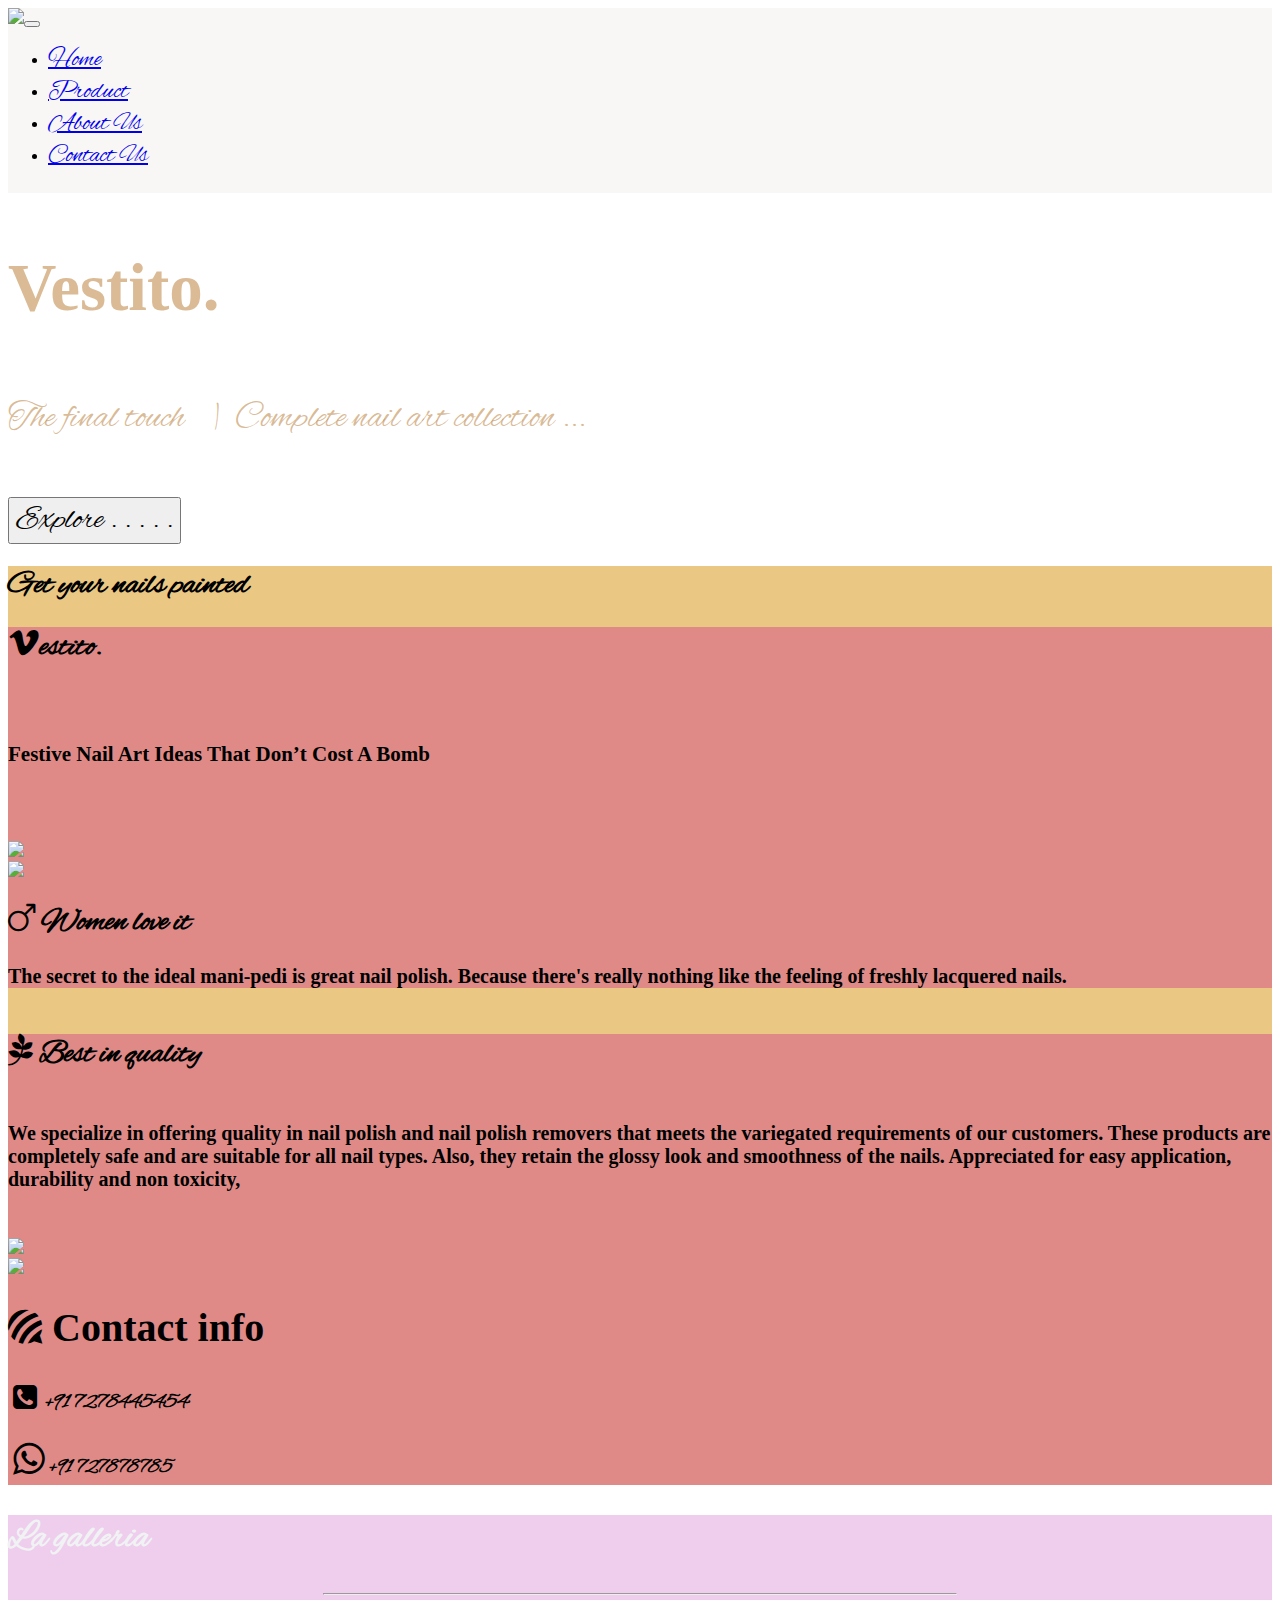
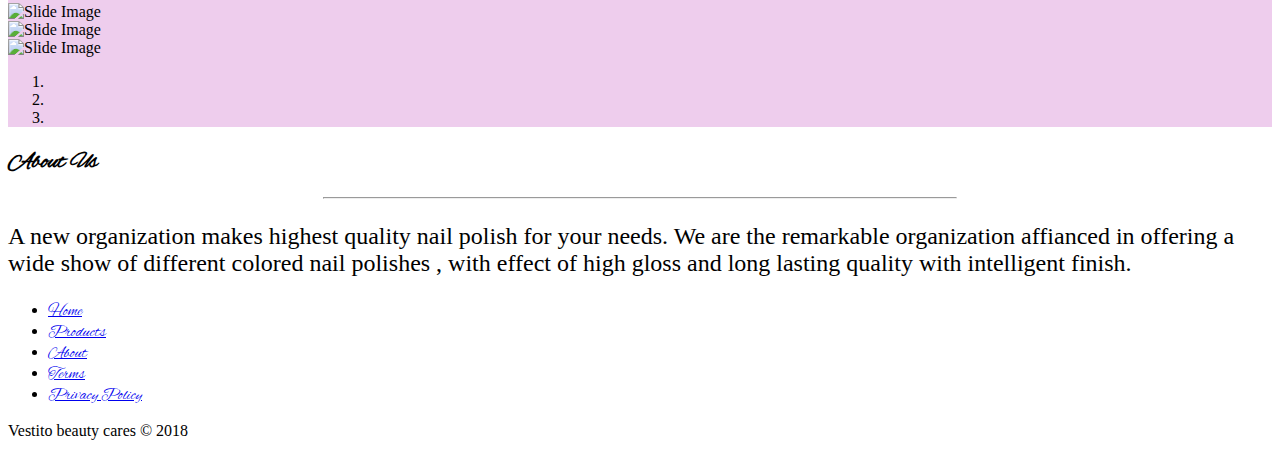
==== index.html @ 4d66f1bd "version 1" ====
<!DOCTYPE html>
<html>

<head>
    <meta charset="utf-8">
    <meta name="viewport" content="width=device-width, initial-scale=1.0, shrink-to-fit=no">
    <title>Home - Vestito</title>
    <meta name="description" content="Vestito beauty cares">
    <link rel="stylesheet" href="/assets/bootstrap/css/bootstrap.min.css?h=9e3b312dc53be0d38962d85467961e92">
    <link rel="stylesheet" href="https://fonts.googleapis.com/css?family=Montserrat:400,400i,700,700i,600,600i">
    <link rel="stylesheet" href="https://cdnjs.cloudflare.com/ajax/libs/font-awesome/4.7.0/css/font-awesome.min.css">
    <link rel="stylesheet" href="https://cdnjs.cloudflare.com/ajax/libs/ionicons/2.0.1/css/ionicons.min.css">
    <link rel="stylesheet" href="https://cdnjs.cloudflare.com/ajax/libs/simple-line-icons/2.4.1/css/simple-line-icons.min.css">
    <link rel="stylesheet" href="https://fonts.googleapis.com/css?family=Alex+Brush">
    <link rel="stylesheet" href="https://fonts.googleapis.com/css?family=Calligraffitti">
    <link rel="stylesheet" href="https://fonts.googleapis.com/css?family=Fugaz+One">
    <link rel="stylesheet" href="https://cdnjs.cloudflare.com/ajax/libs/baguettebox.js/1.10.0/baguetteBox.min.css">
    <link rel="stylesheet" href="/assets/css/styles.min.css?h=b99b78d19ba78ec5c0c0c42494f1ef41">
</head>

<body>
    <nav class="navbar navbar-light navbar-expand-lg clean-navbar" style="background-color: rgba(244,238,238,0.52);padding: 0px;padding-top: 0px;padding-bottom: 5px;margin: 0px;margin-top: 0px;margin-right: 0px;margin-bottom: 0px;margin-left: 0px;">
        <div class="container"><a class="navbar-brand logo" href="#"><img src="/assets/img/vestitoLogo.png?h=473e6597f6976c948964c4b9970c1132" width="200"></a><button class="navbar-toggler" data-toggle="collapse" data-target="#navcol-1"><span class="sr-only">Toggle navigation</span><span class="navbar-toggler-icon"></span></button>
            <div
                class="collapse navbar-collapse" id="navcol-1">
                <ul class="nav navbar-nav ml-auto">
                    <li class="nav-item" role="presentation"><a class="nav-link text-lowercase active" href="/index.html" style="font-size: 25px;font-family: 'Alex Brush', cursive;">Home</a></li>
                    <li class="nav-item" role="presentation"><a class="nav-link text-lowercase" href="/catalog-page.html" style="font-family: 'Alex Brush', cursive;font-size: 25px;">Product</a></li>
                    <li class="nav-item" role="presentation"><a class="nav-link text-lowercase" href="/about-us.html" style="font-family: 'Alex Brush', cursive;font-size: 25px;">About Us</a></li>
                    <li class="nav-item" role="presentation"><a class="nav-link text-lowercase" href="/contact-us.html" style="font-family: 'Alex Brush', cursive;font-size: 25px;">Contact Us</a></li>
                </ul>
        </div>
        </div>
    </nav>
    <main class="page landing-page" style="padding-top: 0px;">
        <section class="clean-block clean-hero" style="background-image: url(&quot;/assets/img/beauty-conceptual-nail-polish-1029894.jpg?h=35958dd44fecff020d7bcbd0ad36945d&quot;);color: rgba(176,110,32,0.47);margin: 0px;">
            <div class="text">
                <h2 style="font-size: 67px;font-family: Calligraffitti, cursive;height: 92px;">Vestito.</h2>
                <p class="clean-p" style="font-family: 'Alex Brush', cursive;font-size: 36px;">The final touch &nbsp; &nbsp;| &nbsp;Complete nail art collection ... &nbsp;</p><button class="btn btn-outline-light btn-lg" type="button" style="font-family: 'Alex Brush', cursive;font-size: 33px;margin-top: 20px;" onclick="smoothScroll(document.getElementById('franja1'))">Explore . . . . .</button></div>
        </section>
        <div id="divConocerlo" style="background-position: center;background-size: cover;background-repeat: no-repeat;background-color: rgba(220,163,53,0.61);">
            <h1 class="text-lowercase text-center bg-light p-0 m-0 pt-5 pb-5 display-4 font-weight-bold" style="font-family: 'Alex Brush', cursive;"><strong>Get your nails painted</strong></h1>
            <div class="container" id="contentOm">
                <div class="row p-0 m-0" id="franja1" style="background-color: rgba(204,30,145,0.36);">
                    <div class="col align-self-center p-4 m-4 text-white">
                        <h1 class="display-5" style="font-family: 'Alex Brush', cursive;"><i class="fa fa-vimeo"></i>estito.</h1>
                        <h6 class="mt-3" style="font-family: Calligraffitti, cursive;font-size: 21px;"><br>Festive Nail Art Ideas That Don’t Cost A Bomb<br><br></h6>
                    </div>
                    <div class="col-12 col-md-6 p-0 m-0"><img class="img-fluid" src="/assets/img/violet1.jpg?h=2b68a1d22e222fb69ac57407d4b38616"></div>
                </div>
                <div class="row p-0 m-0" id="franja2" style="background-color: rgba(204,30,145,0.36);">
                    <div class="col-12 col-md-6 p-0 m-0 order-1"><img class="img-fluid" src="/assets/img/makeupcompostgraphicshero04essieBTS21618.jpg?h=8c5e8437827fd865c920470a282a8a5a"></div>
                    <div class="col align-self-center p-4 m-4 text-white order-md-1">
                        <h1 class="display-5" style="font-family: 'Alex Brush', cursive;"><i class="fa fa-mars"></i>&nbsp;Women love it</h1>
                        <h6 class="mt-3" style="font-family: Calligraffitti, cursive;font-size: 20px;margin-top: 16px;">The secret to the ideal mani-pedi is great nail polish. Because there's really nothing like the feeling of freshly lacquered nails.<br></h6>
                    </div>
                </div>
                <div class="row p-0 m-0" id="franja3" style="background-color: rgba(204,30,145,0.36);">
                    <div class="col align-self-center p-4 m-4 text-white">
                        <h1 class="display-5" style="font-family: 'Alex Brush', cursive;"><i class="fa fa-pagelines"></i>&nbsp;Best in quality</h1>
                        <h6 class="mt-3" style="font-family: Calligraffitti, cursive;font-size: 20px;">We specialize in offering quality in nail polish and nail polish removers that meets the variegated requirements of our customers. These products are completely safe and are suitable for all nail types. Also, they retain the glossy
                            look and smoothness of the nails. Appreciated for easy application, durability and non toxicity,<br></h6>
                    </div>
                    <div class="col-12 col-md-6 p-0 m-0"><img class="img-fluid" src="/assets/img/beauty-conceptual-nail-polish-1029894.jpg?h=35958dd44fecff020d7bcbd0ad36945d"></div>
                </div>
                <div class="row p-0 m-0" id="franja4" style="background-color: rgba(204,30,145,0.36);">
                    <div class="col-12 col-md-6 p-0 m-0 order-1"><img class="img-fluid" src="/assets/img/pink1.jpg?h=82bd8fc70dc27a56e14fc5af8e8552f2"></div>
                    <div class="col align-self-center p-4 m-4 text-white order-md-1" style="font-size: 14px;">
                        <h1 class="display-5" style="font-family: Calligraffitti, cursive;font-size: 40px;"><i class="fa fa-forumbee"></i>&nbsp;Contact info</h1>
                        <div class="row">
                            <div class="col-12">
                                <h1 style="font-family: 'Alex Brush', cursive;font-size: 20px;padding: 5px;padding-right: 14px;"><i class="fa fa-phone-square" style="font-size: 28px;"></i>&nbsp; +91 7278445454</h1>
                            </div>
                            <div class="col-12">
                                <h1 style="font-family: 'Alex Brush', cursive;padding: 5px;font-size: 19px;"><i class="fa fa-whatsapp" style="font-size: 37px;"></i>&nbsp;+91 727878785</h1>
                            </div>
                        </div>
                    </div>
                </div>
            </div>
        </div>
        <section class="clean-block slider dark" style="background-color: rgb(238,205,237);">
            <div class="container">
                <div class="block-heading" style="color: rgb(241,242,244);">
                    <h2 class="text-info" style="font-family: 'Alex Brush', cursive;/*color: rgb(50,125,15);*/font-size: 37px;">La galleria<br></h2>
                    <hr class="type_4" align="center" width="50%">
                </div>
                <div class="carousel slide" data-ride="carousel" id="carousel-1">
                    <div class="carousel-inner" role="listbox">
                        <div class="carousel-item active"><img class="w-100 d-block" src="/assets/img/eyeglasses-eyewear-facial-expression-933456.jpg?h=01279a44c823e7c5cb36b92f8feff879" alt="Slide Image"></div>
                        <div class="carousel-item"><img class="w-100 d-block" src="/assets/img/caffeine-ceramic-close-up-851219.jpg?h=35ee10d3a194a93cbcc44b35fba740fb" alt="Slide Image"></div>
                        <div class="carousel-item"><img class="w-100 d-block" src="/assets/img/coffee-cold-color-1152085.jpg?h=70d0659fdcfeab24c4cdd0bf50081fb1" alt="Slide Image"></div>
                    </div>
                    <div><a class="carousel-control-prev" href="#carousel-1" role="button" data-slide="prev"><span class="carousel-control-prev-icon"></span><span class="sr-only">Previous</span></a><a class="carousel-control-next" href="#carousel-1" role="button"
                            data-slide="next"><span class="carousel-control-next-icon"></span><span class="sr-only">Next</span></a></div>
                    <ol class="carousel-indicators">
                        <li data-target="#carousel-1" data-slide-to="0" class="active"></li>
                        <li data-target="#carousel-1" data-slide-to="1"></li>
                        <li data-target="#carousel-1" data-slide-to="2"></li>
                    </ol>
                </div>
            </div>
        </section>
        <section id="aboutus" class="clean-block about-us">
            <div class="container">
                <div class="block-heading">
                    <h2 class="text-info" style="font-family: 'Alex Brush', cursive;">About Us</h2>
                    <hr class="type_4" align="center" width="50%">
                    <p style="font-family: Calligraffitti, cursive;font-size: 24px;">A new organization makes highest quality nail polish for your needs. We are the remarkable organization affianced in offering a wide show of different colored nail polishes , with effect of high gloss and long lasting quality with
                        intelligent finish.</p>
                </div>
            </div>
        </section>
    </main>
    <div class="footer-basic">
        <footer>
            <div class="social"><a href="#" style="color: rgb(221,77,16);"><i class="icon ion-social-instagram"></i></a><a href="#" style="color: rgb(230,195,15);"><i class="icon ion-social-snapchat"></i></a><a href="#" style="color: rgb(35,74,213);"><i class="icon ion-social-twitter"></i></a>
                <a
                    href="#" style="color: rgb(12,114,215);"><i class="icon ion-social-facebook"></i></a>
            </div>
            <ul class="list-inline">
                <li class="list-inline-item"><a href="#" style="font-family: 'Alex Brush', cursive;">Home</a></li>
                <li class="list-inline-item"><a href="#" style="font-family: 'Alex Brush', cursive;">Products</a></li>
                <li class="list-inline-item"><a href="#" style="font-family: 'Alex Brush', cursive;">About</a></li>
                <li class="list-inline-item"><a href="#" style="font-family: 'Alex Brush', cursive;">Terms</a></li>
                <li class="list-inline-item"><a href="#" style="font-family: 'Alex Brush', cursive;">Privacy Policy</a></li>
            </ul>
            <p class="copyright">Vestito beauty cares © 2018</p>
        </footer>
    </div>
    <script src="https://cdnjs.cloudflare.com/ajax/libs/jquery/3.3.1/jquery.min.js"></script>
    <script src="https://cdnjs.cloudflare.com/ajax/libs/twitter-bootstrap/4.1.3/js/bootstrap.bundle.min.js"></script>
    <script src="https://cdnjs.cloudflare.com/ajax/libs/baguettebox.js/1.10.0/baguetteBox.min.js"></script>
    <script src="/assets/js/script.min.js?h=6478edc9ad44201f383369cb723d696a"></script>
</body>

</html>
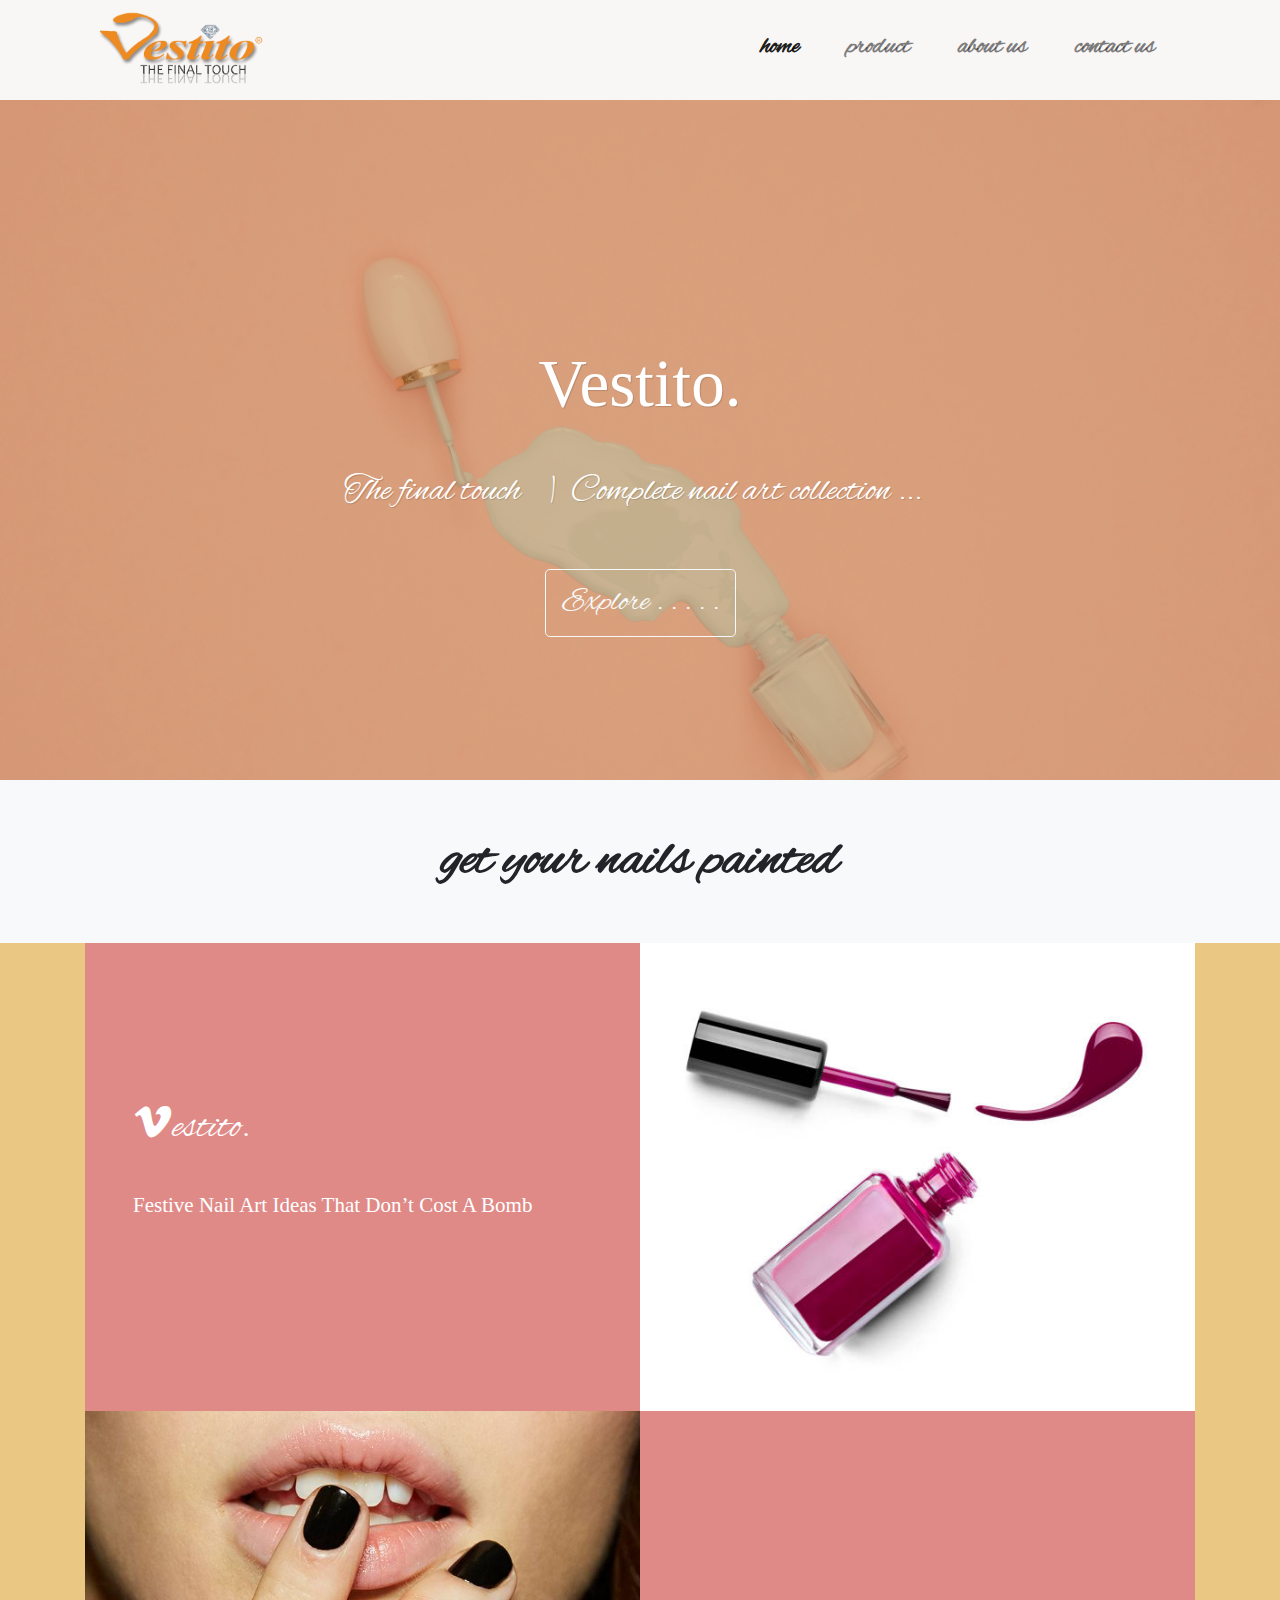
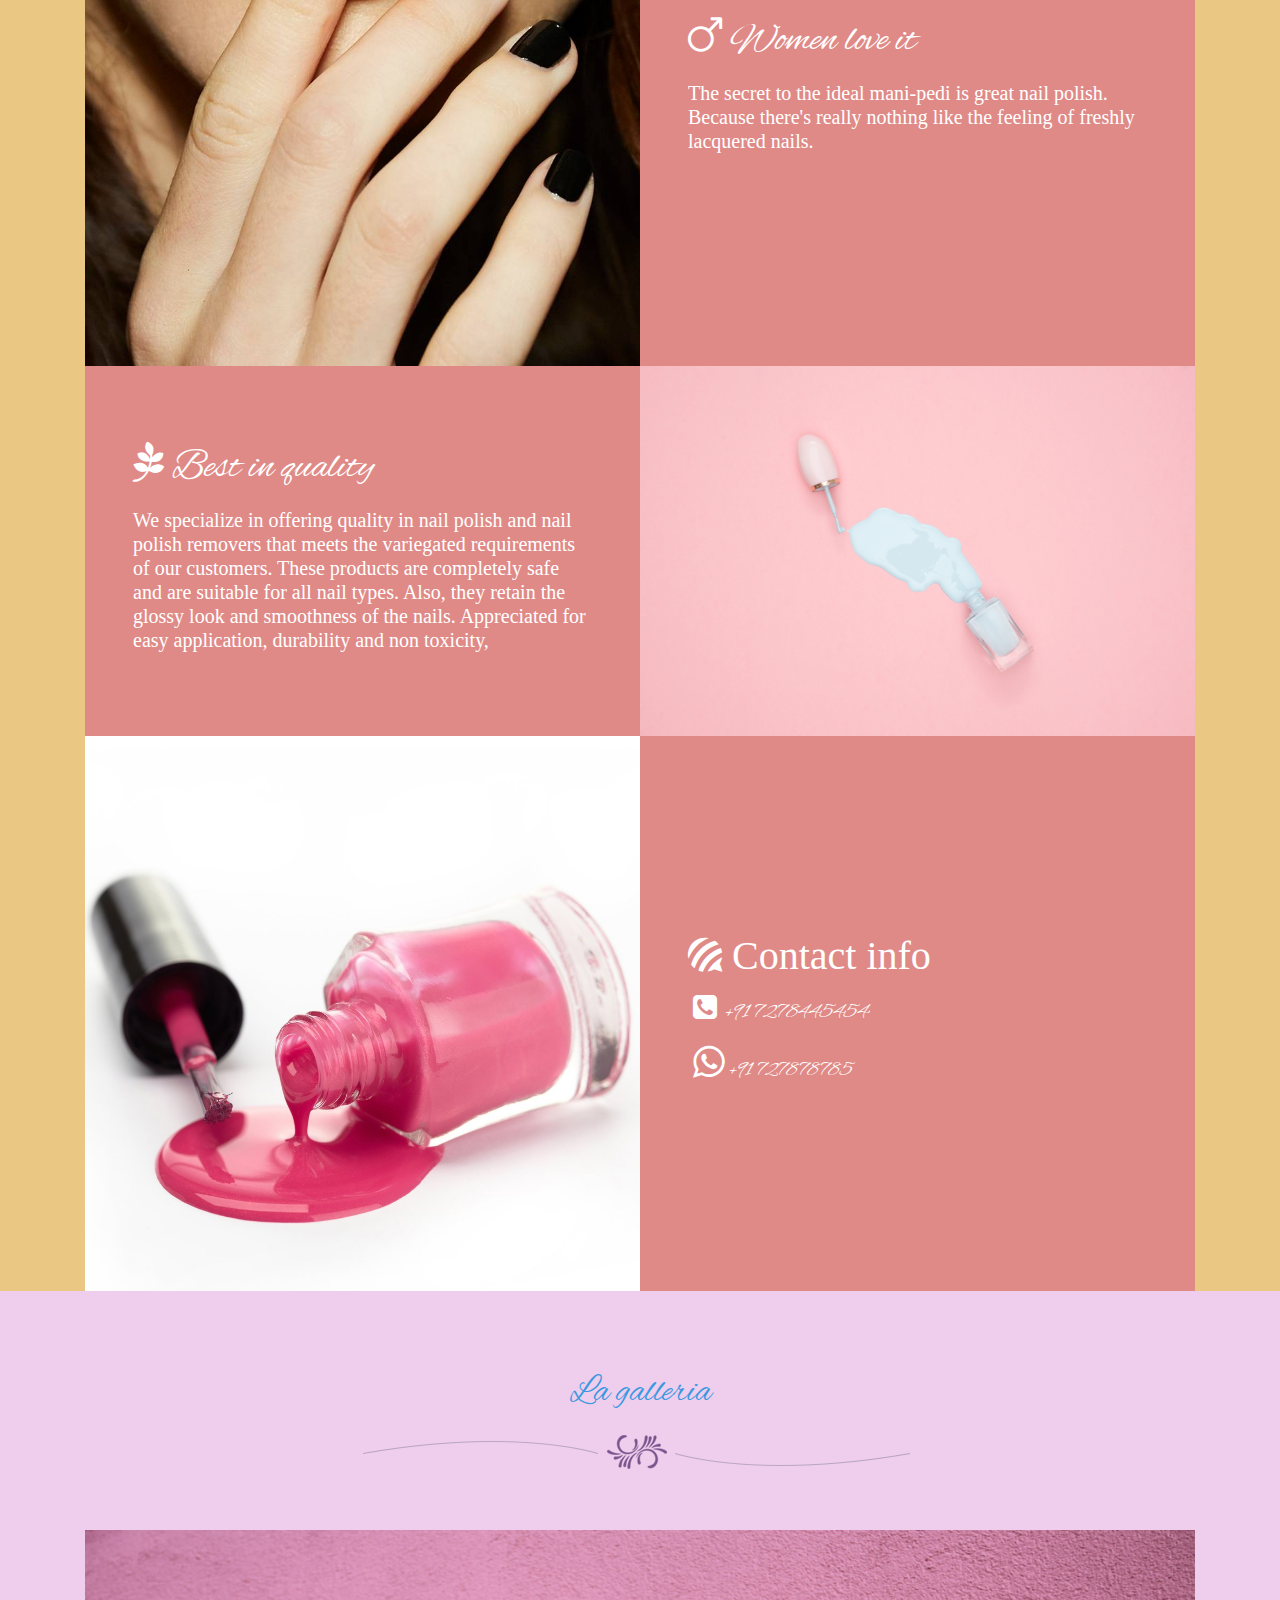
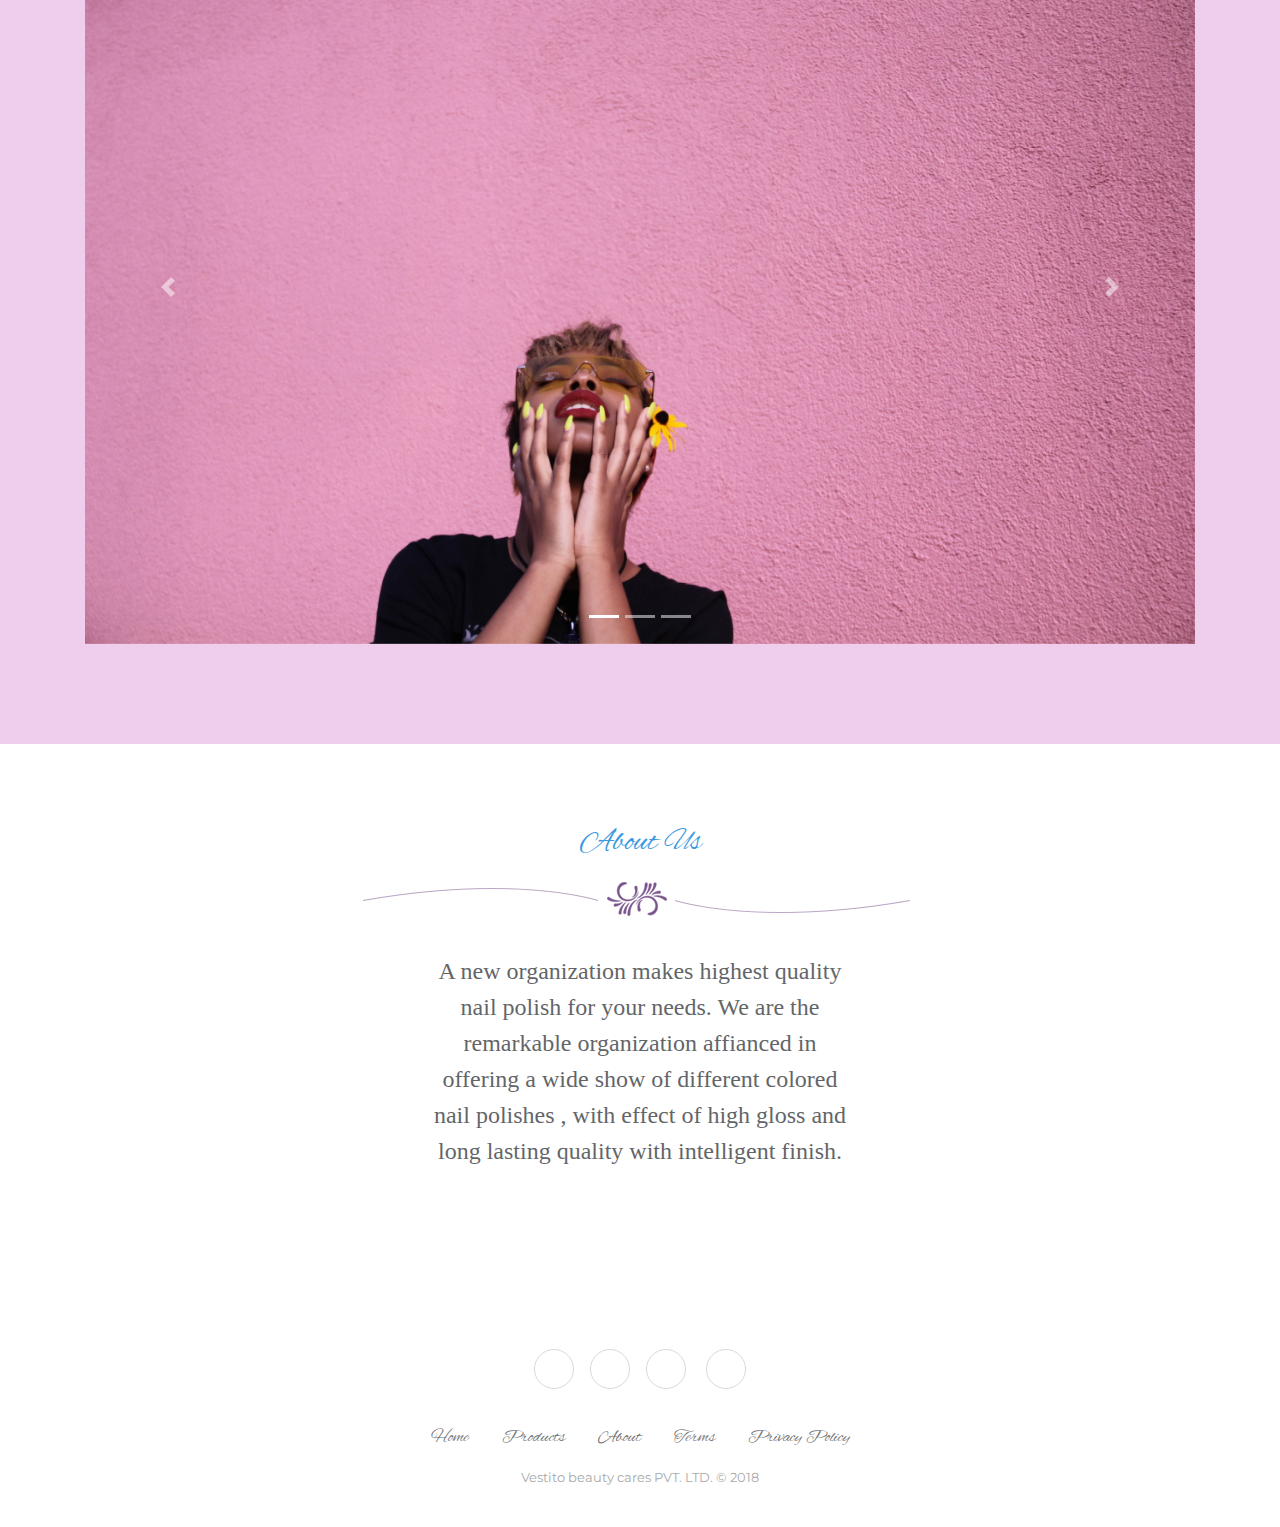
==== commit 5b67ba07: "PVT. LTD." ====
--- a/index.html
+++ b/index.html
@@ -5,8 +5,8 @@
     <meta charset="utf-8">
     <meta name="viewport" content="width=device-width, initial-scale=1.0, shrink-to-fit=no">
     <title>Home - Vestito</title>
-    <meta name="description" content="Vestito beauty cares">
-    <link rel="stylesheet" href="/assets/bootstrap/css/bootstrap.min.css?h=9e3b312dc53be0d38962d85467961e92">
+    <meta name="description" content="Vestito beauty cares PVT. LTD.">
+    <link rel="stylesheet" href="assets/bootstrap/css/bootstrap.min.css?h=9e3b312dc53be0d38962d85467961e92">
     <link rel="stylesheet" href="https://fonts.googleapis.com/css?family=Montserrat:400,400i,700,700i,600,600i">
     <link rel="stylesheet" href="https://cdnjs.cloudflare.com/ajax/libs/font-awesome/4.7.0/css/font-awesome.min.css">
     <link rel="stylesheet" href="https://cdnjs.cloudflare.com/ajax/libs/ionicons/2.0.1/css/ionicons.min.css">
@@ -15,25 +15,25 @@
     <link rel="stylesheet" href="https://fonts.googleapis.com/css?family=Calligraffitti">
     <link rel="stylesheet" href="https://fonts.googleapis.com/css?family=Fugaz+One">
     <link rel="stylesheet" href="https://cdnjs.cloudflare.com/ajax/libs/baguettebox.js/1.10.0/baguetteBox.min.css">
-    <link rel="stylesheet" href="/assets/css/styles.min.css?h=b99b78d19ba78ec5c0c0c42494f1ef41">
+    <link rel="stylesheet" href="assets/css/styles.min.css?h=cacfeec2c62ad348a5913de43a006739">
 </head>
 
 <body>
     <nav class="navbar navbar-light navbar-expand-lg clean-navbar" style="background-color: rgba(244,238,238,0.52);padding: 0px;padding-top: 0px;padding-bottom: 5px;margin: 0px;margin-top: 0px;margin-right: 0px;margin-bottom: 0px;margin-left: 0px;">
-        <div class="container"><a class="navbar-brand logo" href="#"><img src="/assets/img/vestitoLogo.png?h=473e6597f6976c948964c4b9970c1132" width="200"></a><button class="navbar-toggler" data-toggle="collapse" data-target="#navcol-1"><span class="sr-only">Toggle navigation</span><span class="navbar-toggler-icon"></span></button>
+        <div class="container"><a class="navbar-brand logo" href="#"><img src="assets/img/vestitoLogo.png?h=473e6597f6976c948964c4b9970c1132" width="200"></a><button class="navbar-toggler" data-toggle="collapse" data-target="#navcol-1"><span class="sr-only">Toggle navigation</span><span class="navbar-toggler-icon"></span></button>
             <div
                 class="collapse navbar-collapse" id="navcol-1">
                 <ul class="nav navbar-nav ml-auto">
-                    <li class="nav-item" role="presentation"><a class="nav-link text-lowercase active" href="/index.html" style="font-size: 25px;font-family: 'Alex Brush', cursive;">Home</a></li>
-                    <li class="nav-item" role="presentation"><a class="nav-link text-lowercase" href="/catalog-page.html" style="font-family: 'Alex Brush', cursive;font-size: 25px;">Product</a></li>
-                    <li class="nav-item" role="presentation"><a class="nav-link text-lowercase" href="/about-us.html" style="font-family: 'Alex Brush', cursive;font-size: 25px;">About Us</a></li>
-                    <li class="nav-item" role="presentation"><a class="nav-link text-lowercase" href="/contact-us.html" style="font-family: 'Alex Brush', cursive;font-size: 25px;">Contact Us</a></li>
+                    <li class="nav-item" role="presentation"><a class="nav-link text-lowercase active" href="index.html" style="font-size: 25px;font-family: 'Alex Brush', cursive;">Home</a></li>
+                    <li class="nav-item" role="presentation"><a class="nav-link text-lowercase" href="catalog-page.html" style="font-family: 'Alex Brush', cursive;font-size: 25px;">Product</a></li>
+                    <li class="nav-item" role="presentation"><a class="nav-link text-lowercase" href="about-us.html" style="font-family: 'Alex Brush', cursive;font-size: 25px;">About Us</a></li>
+                    <li class="nav-item" role="presentation"><a class="nav-link text-lowercase" href="contact-us.html" style="font-family: 'Alex Brush', cursive;font-size: 25px;">Contact Us</a></li>
                 </ul>
         </div>
         </div>
     </nav>
     <main class="page landing-page" style="padding-top: 0px;">
-        <section class="clean-block clean-hero" style="background-image: url(&quot;/assets/img/beauty-conceptual-nail-polish-1029894.jpg?h=35958dd44fecff020d7bcbd0ad36945d&quot;);color: rgba(176,110,32,0.47);margin: 0px;">
+        <section class="clean-block clean-hero" style="background-image: url(&quot;assets/img/beauty-conceptual-nail-polish-1029894.jpg?h=35958dd44fecff020d7bcbd0ad36945d&quot;);color: rgba(176,110,32,0.47);margin: 0px;">
             <div class="text">
                 <h2 style="font-size: 67px;font-family: Calligraffitti, cursive;height: 92px;">Vestito.</h2>
                 <p class="clean-p" style="font-family: 'Alex Brush', cursive;font-size: 36px;">The final touch &nbsp; &nbsp;| &nbsp;Complete nail art collection ... &nbsp;</p><button class="btn btn-outline-light btn-lg" type="button" style="font-family: 'Alex Brush', cursive;font-size: 33px;margin-top: 20px;" onclick="smoothScroll(document.getElementById('franja1'))">Explore . . . . .</button></div>
@@ -46,10 +46,10 @@
                         <h1 class="display-5" style="font-family: 'Alex Brush', cursive;"><i class="fa fa-vimeo"></i>estito.</h1>
                         <h6 class="mt-3" style="font-family: Calligraffitti, cursive;font-size: 21px;"><br>Festive Nail Art Ideas That Don’t Cost A Bomb<br><br></h6>
                     </div>
-                    <div class="col-12 col-md-6 p-0 m-0"><img class="img-fluid" src="/assets/img/violet1.jpg?h=2b68a1d22e222fb69ac57407d4b38616"></div>
+                    <div class="col-12 col-md-6 p-0 m-0"><img class="img-fluid" src="assets/img/violet1.jpg?h=2b68a1d22e222fb69ac57407d4b38616"></div>
                 </div>
                 <div class="row p-0 m-0" id="franja2" style="background-color: rgba(204,30,145,0.36);">
-                    <div class="col-12 col-md-6 p-0 m-0 order-1"><img class="img-fluid" src="/assets/img/makeupcompostgraphicshero04essieBTS21618.jpg?h=8c5e8437827fd865c920470a282a8a5a"></div>
+                    <div class="col-12 col-md-6 p-0 m-0 order-1"><img class="img-fluid" src="assets/img/makeupcompostgraphicshero04essieBTS21618.jpg?h=8c5e8437827fd865c920470a282a8a5a"></div>
                     <div class="col align-self-center p-4 m-4 text-white order-md-1">
                         <h1 class="display-5" style="font-family: 'Alex Brush', cursive;"><i class="fa fa-mars"></i>&nbsp;Women love it</h1>
                         <h6 class="mt-3" style="font-family: Calligraffitti, cursive;font-size: 20px;margin-top: 16px;">The secret to the ideal mani-pedi is great nail polish. Because there's really nothing like the feeling of freshly lacquered nails.<br></h6>
@@ -61,10 +61,10 @@
                         <h6 class="mt-3" style="font-family: Calligraffitti, cursive;font-size: 20px;">We specialize in offering quality in nail polish and nail polish removers that meets the variegated requirements of our customers. These products are completely safe and are suitable for all nail types. Also, they retain the glossy
                             look and smoothness of the nails. Appreciated for easy application, durability and non toxicity,<br></h6>
                     </div>
-                    <div class="col-12 col-md-6 p-0 m-0"><img class="img-fluid" src="/assets/img/beauty-conceptual-nail-polish-1029894.jpg?h=35958dd44fecff020d7bcbd0ad36945d"></div>
+                    <div class="col-12 col-md-6 p-0 m-0"><img class="img-fluid" src="assets/img/beauty-conceptual-nail-polish-1029894.jpg?h=35958dd44fecff020d7bcbd0ad36945d"></div>
                 </div>
                 <div class="row p-0 m-0" id="franja4" style="background-color: rgba(204,30,145,0.36);">
-                    <div class="col-12 col-md-6 p-0 m-0 order-1"><img class="img-fluid" src="/assets/img/pink1.jpg?h=82bd8fc70dc27a56e14fc5af8e8552f2"></div>
+                    <div class="col-12 col-md-6 p-0 m-0 order-1"><img class="img-fluid" src="assets/img/pink1.jpg?h=82bd8fc70dc27a56e14fc5af8e8552f2"></div>
                     <div class="col align-self-center p-4 m-4 text-white order-md-1" style="font-size: 14px;">
                         <h1 class="display-5" style="font-family: Calligraffitti, cursive;font-size: 40px;"><i class="fa fa-forumbee"></i>&nbsp;Contact info</h1>
                         <div class="row">
@@ -87,9 +87,9 @@
                 </div>
                 <div class="carousel slide" data-ride="carousel" id="carousel-1">
                     <div class="carousel-inner" role="listbox">
-                        <div class="carousel-item active"><img class="w-100 d-block" src="/assets/img/eyeglasses-eyewear-facial-expression-933456.jpg?h=01279a44c823e7c5cb36b92f8feff879" alt="Slide Image"></div>
-                        <div class="carousel-item"><img class="w-100 d-block" src="/assets/img/caffeine-ceramic-close-up-851219.jpg?h=35ee10d3a194a93cbcc44b35fba740fb" alt="Slide Image"></div>
-                        <div class="carousel-item"><img class="w-100 d-block" src="/assets/img/coffee-cold-color-1152085.jpg?h=70d0659fdcfeab24c4cdd0bf50081fb1" alt="Slide Image"></div>
+                        <div class="carousel-item active"><img class="w-100 d-block" src="assets/img/eyeglasses-eyewear-facial-expression-933456.jpg?h=01279a44c823e7c5cb36b92f8feff879" alt="Slide Image"></div>
+                        <div class="carousel-item"><img class="w-100 d-block" src="assets/img/caffeine-ceramic-close-up-851219.jpg?h=35ee10d3a194a93cbcc44b35fba740fb" alt="Slide Image"></div>
+                        <div class="carousel-item"><img class="w-100 d-block" src="assets/img/coffee-cold-color-1152085.jpg?h=70d0659fdcfeab24c4cdd0bf50081fb1" alt="Slide Image"></div>
                     </div>
                     <div><a class="carousel-control-prev" href="#carousel-1" role="button" data-slide="prev"><span class="carousel-control-prev-icon"></span><span class="sr-only">Previous</span></a><a class="carousel-control-next" href="#carousel-1" role="button"
                             data-slide="next"><span class="carousel-control-next-icon"></span><span class="sr-only">Next</span></a></div>
@@ -125,13 +125,13 @@
                 <li class="list-inline-item"><a href="#" style="font-family: 'Alex Brush', cursive;">Terms</a></li>
                 <li class="list-inline-item"><a href="#" style="font-family: 'Alex Brush', cursive;">Privacy Policy</a></li>
             </ul>
-            <p class="copyright">Vestito beauty cares © 2018</p>
+            <p class="copyright">Vestito beauty cares PVT. LTD. © 2018</p>
         </footer>
     </div>
     <script src="https://cdnjs.cloudflare.com/ajax/libs/jquery/3.3.1/jquery.min.js"></script>
     <script src="https://cdnjs.cloudflare.com/ajax/libs/twitter-bootstrap/4.1.3/js/bootstrap.bundle.min.js"></script>
     <script src="https://cdnjs.cloudflare.com/ajax/libs/baguettebox.js/1.10.0/baguetteBox.min.js"></script>
-    <script src="/assets/js/script.min.js?h=6478edc9ad44201f383369cb723d696a"></script>
+    <script src="assets/js/script.min.js?h=6478edc9ad44201f383369cb723d696a"></script>
 </body>
 
 </html>--- a/assets/css/styles.min.css
+++ b/assets/css/styles.min.css
@@ -0,0 +1 @@
+.footer-basic{padding:40px 0;background-color:#fff;color:#4b4c4d}.footer-basic ul{padding:0;list-style:none;text-align:center;font-size:18px;line-height:1.6;margin-bottom:0}.footer-basic li{padding:0 10px}.footer-basic ul a{color:inherit;text-decoration:none;opacity:.8}.footer-basic ul a:hover{opacity:1}.footer-basic .social{text-align:center;padding-bottom:25px}.footer-basic .social>a{font-size:24px;width:40px;height:40px;line-height:40px;display:inline-block;text-align:center;border-radius:50%;border:1px solid #ccc;margin:0 8px;color:inherit;opacity:.75}.footer-basic .social>a:hover{opacity:.9}.footer-basic .copyright{margin-top:15px;text-align:center;font-size:13px;color:#aaa;margin-bottom:0}body,html{height:100%;width:100%}.sp-loading{text-align:center;max-width:270px;padding:15px;border:5px solid #eee;border-radius:3px;font-size:12px;color:#888}.sp-wrap{display:none;line-height:0;font-size:0;background:#eee;border:5px solid #eee;border-radius:3px;position:relative;margin:0 25px 15px 0;float:left;max-width:300px}.sp-thumbs{text-align:left;display:inline-block}.sp-thumbs img{min-height:50px;min-width:50px;max-width:50px}.sp-thumbs a:link,.sp-thumbs a:visited{width:50px;height:50px;overflow:hidden;opacity:.3;display:inline-block;background-size:cover;background-position:center;-webkit-transition:all .2s ease-out;-moz-transition:all .2s ease-out;-ms-transition:all .2s ease-out;-o-transition:all .2s ease-out;transition:all .2s ease-out}.sp-thumbs a:hover{opacity:1}.sp-current,.sp-thumbs a:active{opacity:1!important;position:relative}.sp-large{position:relative;overflow:hidden;top:0;left:0}.sp-large a img{max-width:100%;height:auto}.sp-large a{display:block}.sp-zoom{position:absolute;left:-50%;top:-50%;cursor:-webkit-zoom-in;cursor:-moz-zoom-in;cursor:zoom-in;display:none}.sp-lightbox{position:fixed;top:0;left:0;height:100%;width:100%;background:#000;background:rgba(0,0,0,.9);z-index:1031;display:none;cursor:pointer}.sp-lightbox img{position:absolute;margin:auto;top:0;bottom:0;left:0;right:0;max-width:90%;max-height:90%;border:2px solid #fff}#sp-next,#sp-prev{position:absolute;top:50%;margin-top:-25px;z-index:501;color:#fff;padding:14px;text-decoration:none;background:#000;border-radius:25px;border:2px solid #fff;width:50px;height:50px;box-sizing:border-box;transition:.2s}#sp-next:before,#sp-prev:before{content:'';border:7px solid transparent;position:absolute;top:16px}#sp-prev{left:10px}#sp-prev:before{border-right:15px solid #fff;left:7px}#sp-next{right:10px}#sp-next:before{border-left:15px solid #fff;left:18px}#sp-next:hover,#sp-prev:hover{background:#444}@media screen and (max-width:400px){.sp-wrap{margin:0 0 15px}#sp-next,#sp-prev{top:auto;margin-top:0;bottom:25px}}@media (min-width:300px){.clean-block.clean-hero h2{margin-top:100px;margin-bottom:30px}}hr.type_4{border:0;height:55px;background-image:url(../../assets/img/type_4.png?h=dda579ae2de468191755ed1795950a5e);background-repeat:no-repeat}.text-info{color:#3b99e0!important}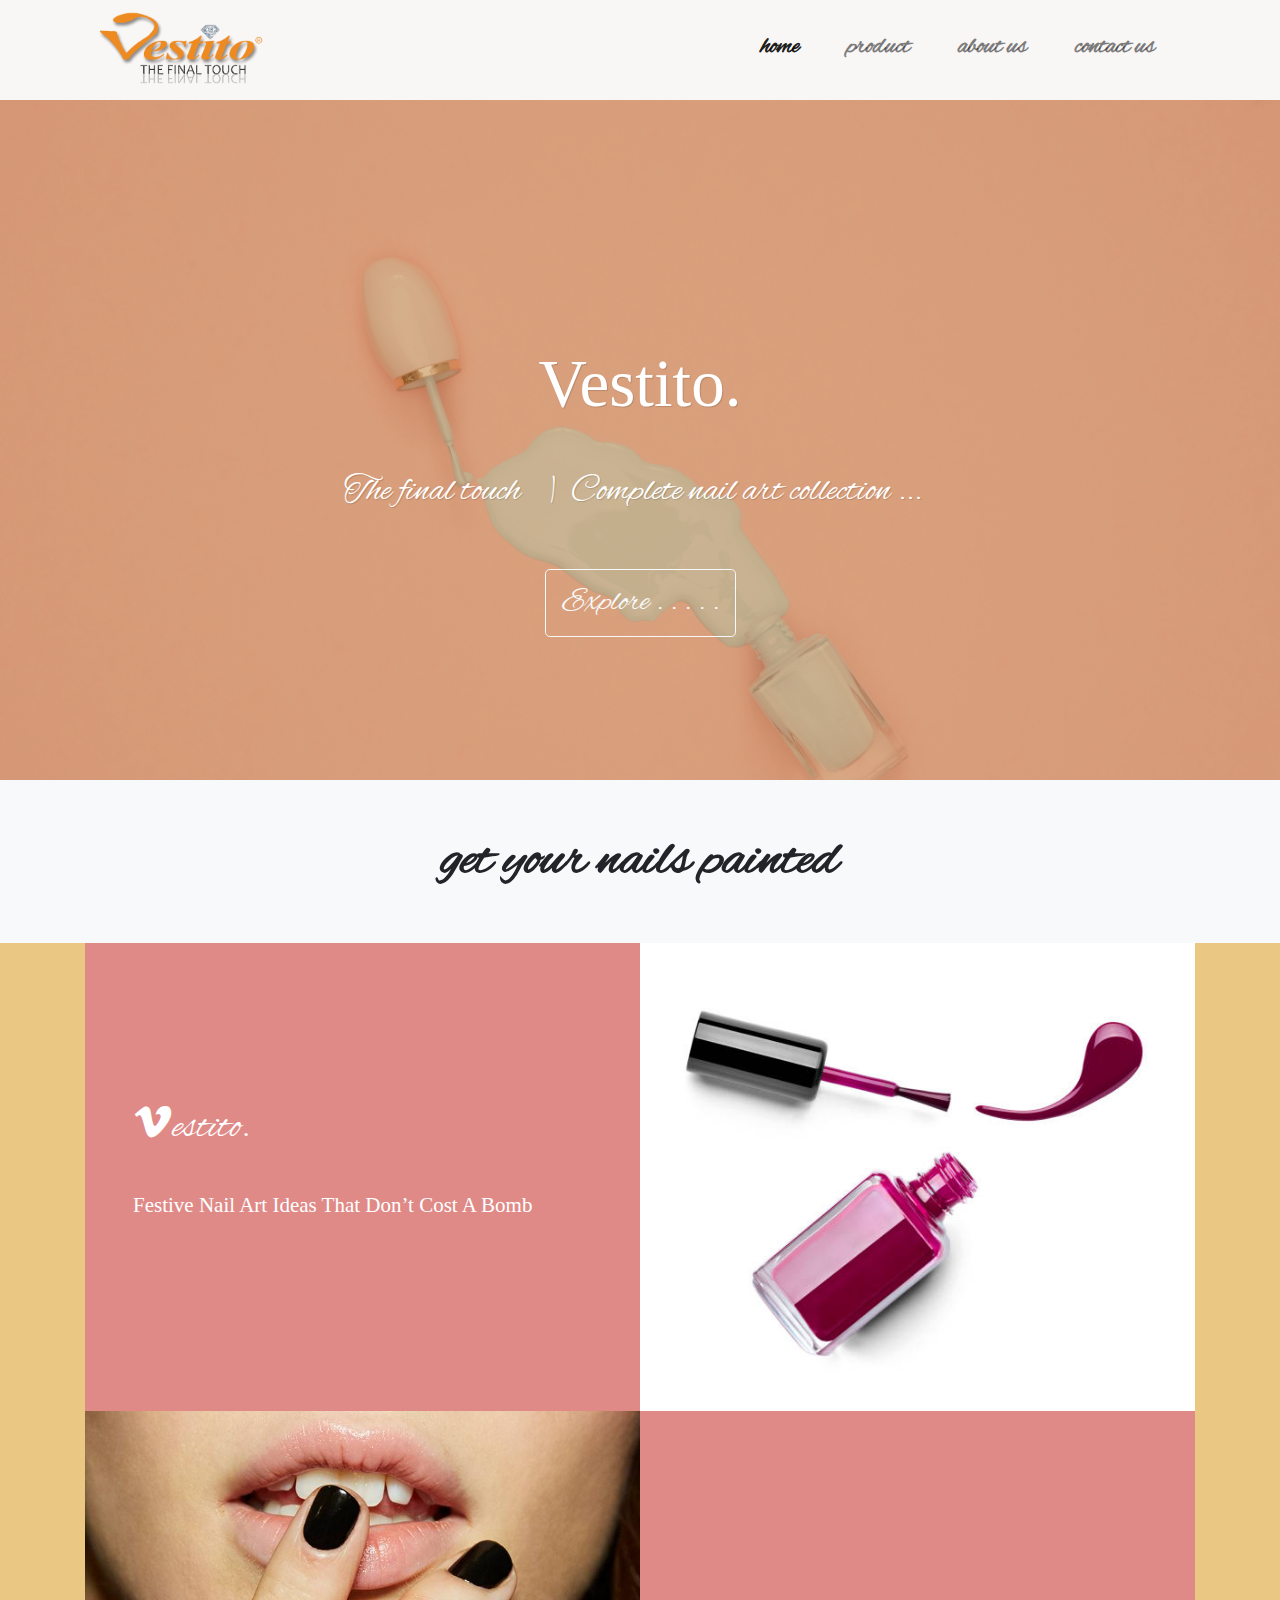
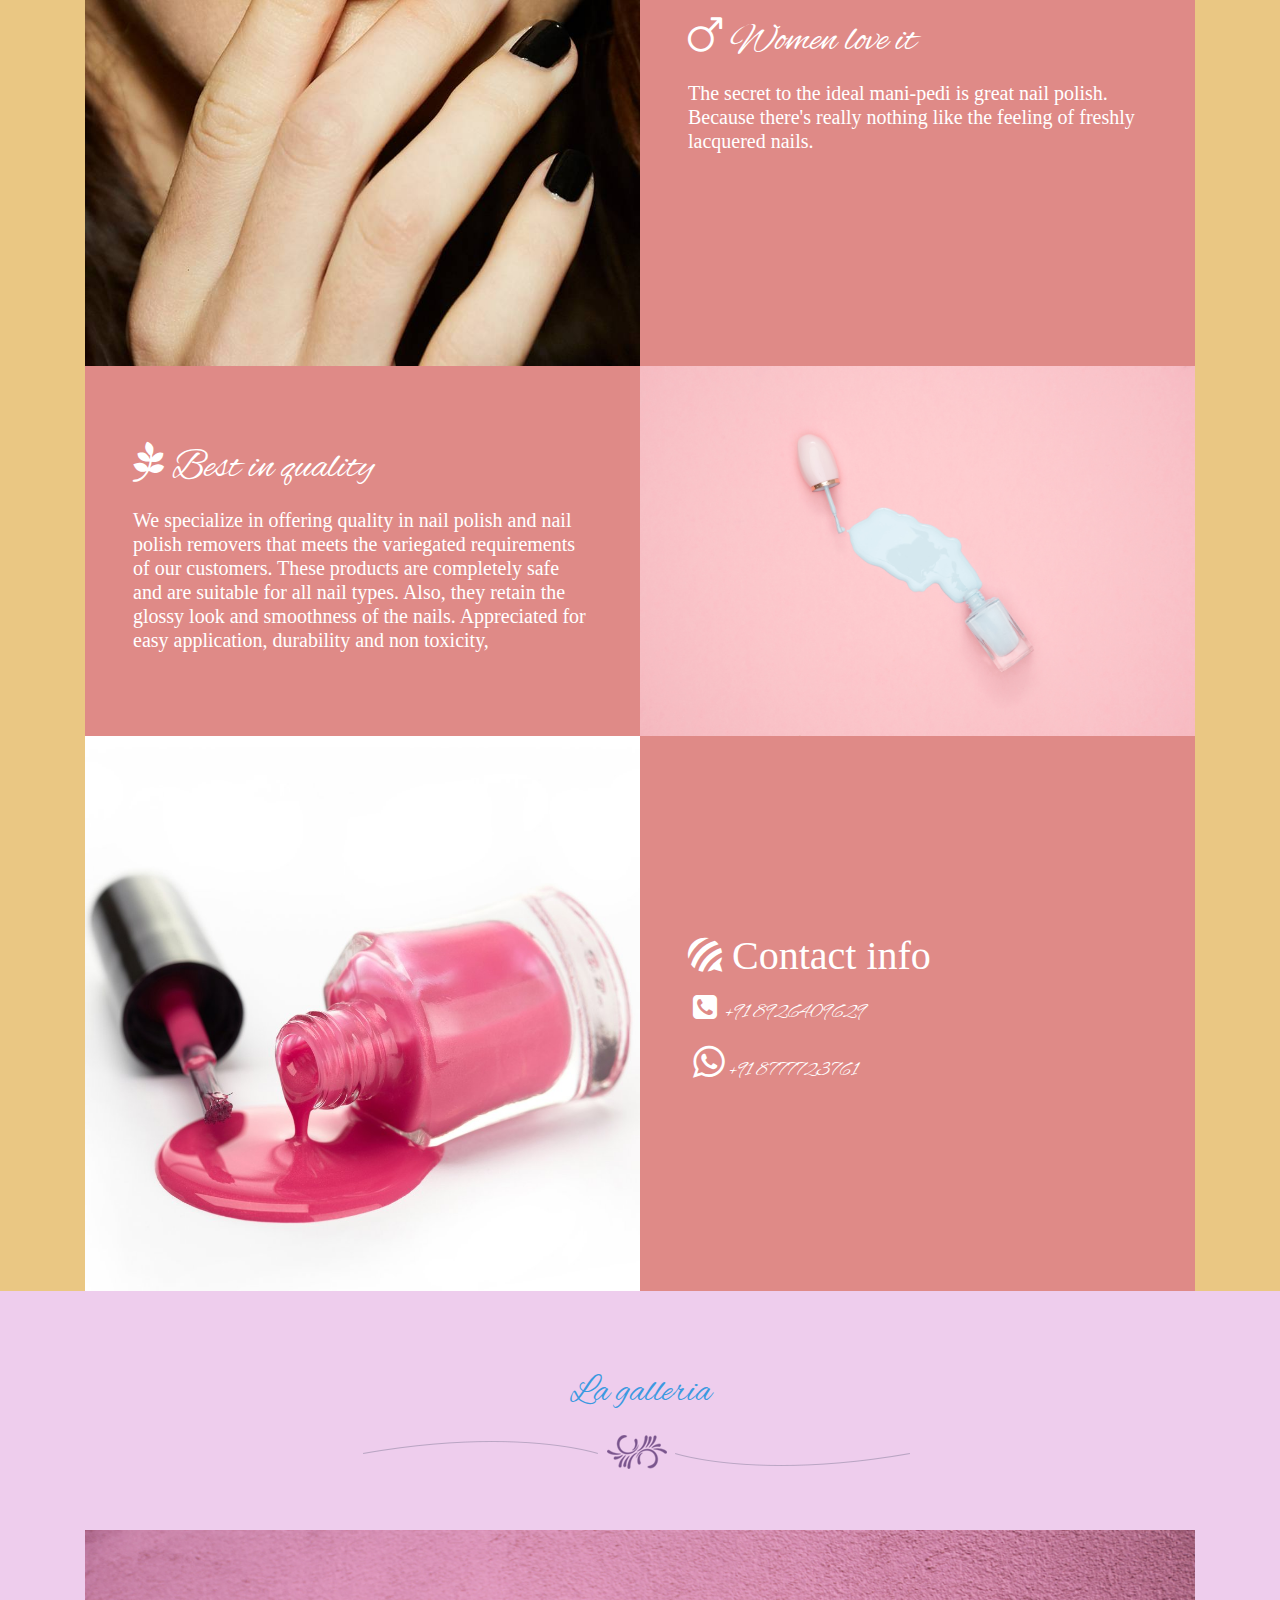
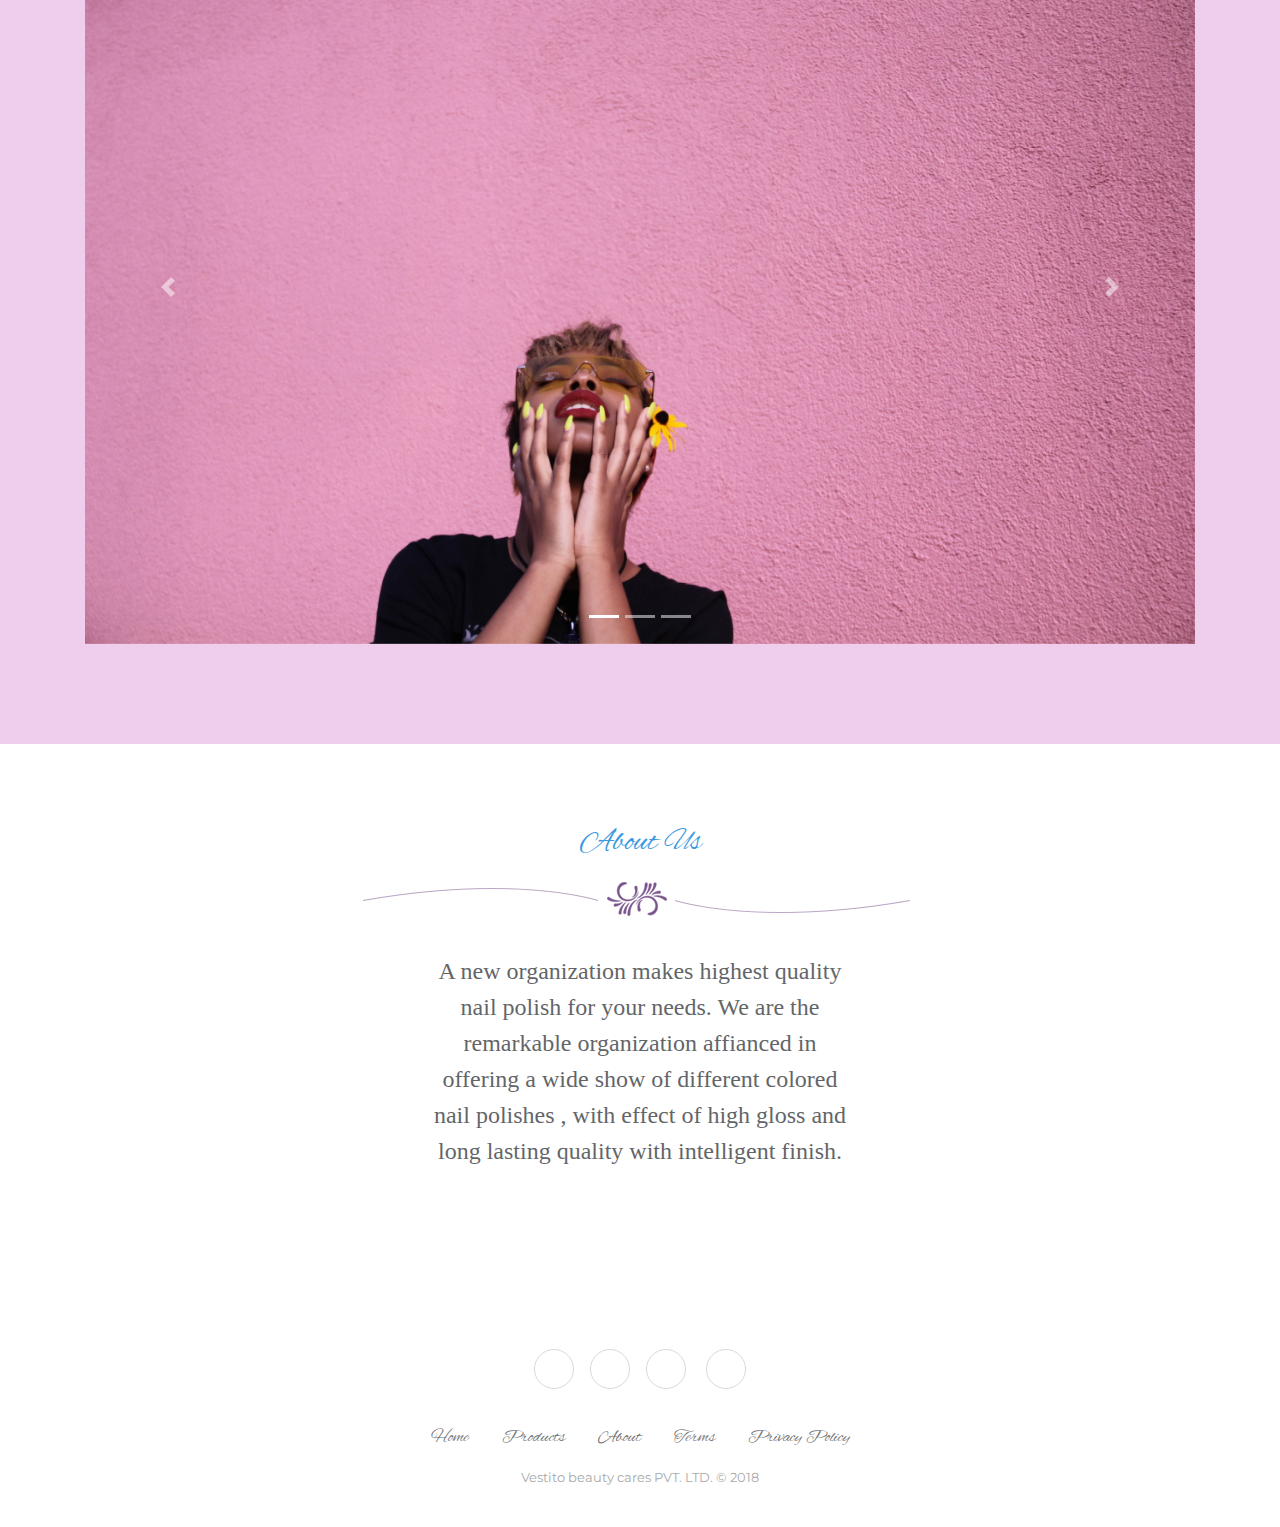
==== commit ce2b8677: "no changed" ====
--- a/index.html
+++ b/index.html
@@ -69,10 +69,10 @@
                         <h1 class="display-5" style="font-family: Calligraffitti, cursive;font-size: 40px;"><i class="fa fa-forumbee"></i>&nbsp;Contact info</h1>
                         <div class="row">
                             <div class="col-12">
-                                <h1 style="font-family: 'Alex Brush', cursive;font-size: 20px;padding: 5px;padding-right: 14px;"><i class="fa fa-phone-square" style="font-size: 28px;"></i>&nbsp; +91 7278445454</h1>
+                                <h1 style="font-family: 'Alex Brush', cursive;font-size: 20px;padding: 5px;padding-right: 14px;"><i class="fa fa-phone-square" style="font-size: 28px;"></i>&nbsp; +91 8926409629</h1>
                             </div>
                             <div class="col-12">
-                                <h1 style="font-family: 'Alex Brush', cursive;padding: 5px;font-size: 19px;"><i class="fa fa-whatsapp" style="font-size: 37px;"></i>&nbsp;+91 727878785</h1>
+                                <h1 style="font-family: 'Alex Brush', cursive;padding: 5px;font-size: 19px;"><i class="fa fa-whatsapp" style="font-size: 37px;"></i>&nbsp;+91 8777723761</h1>
                             </div>
                         </div>
                     </div>
@@ -134,4 +134,4 @@
     <script src="assets/js/script.min.js?h=6478edc9ad44201f383369cb723d696a"></script>
 </body>
 
-</html>+</html>
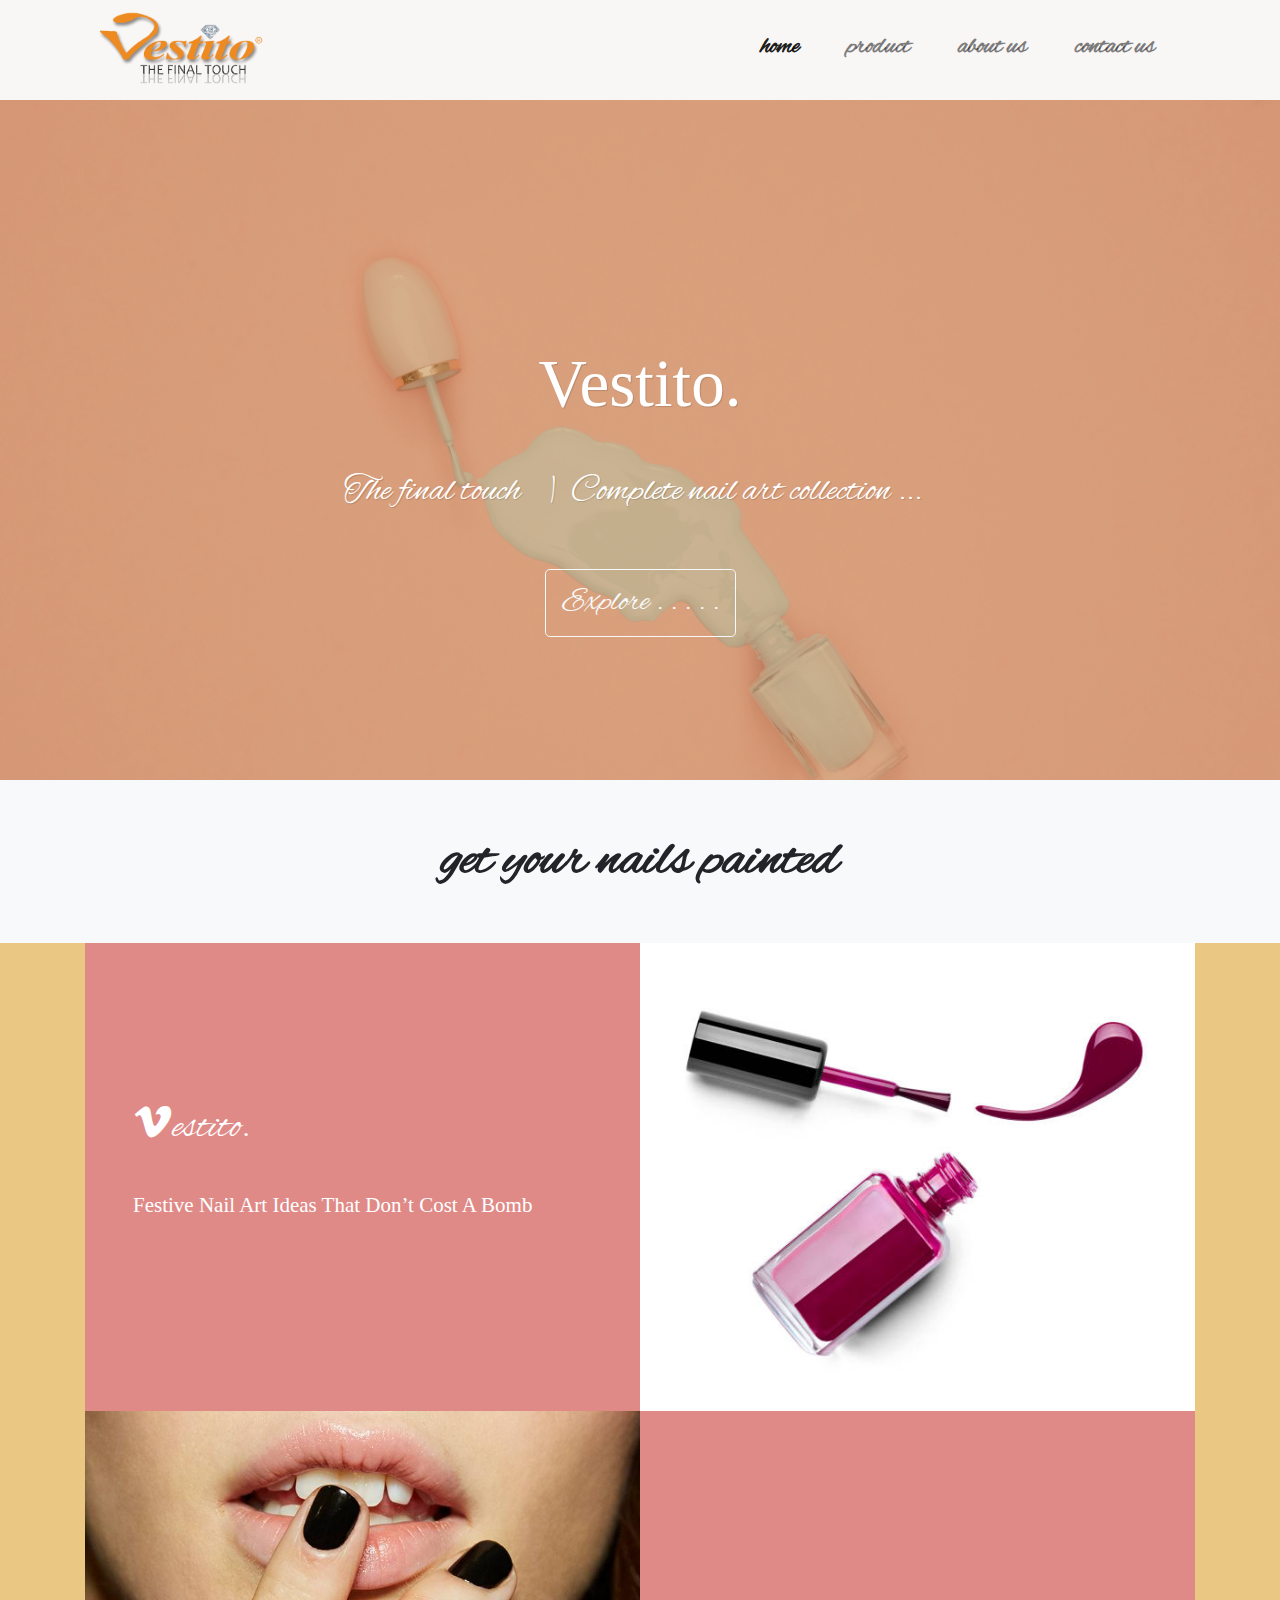
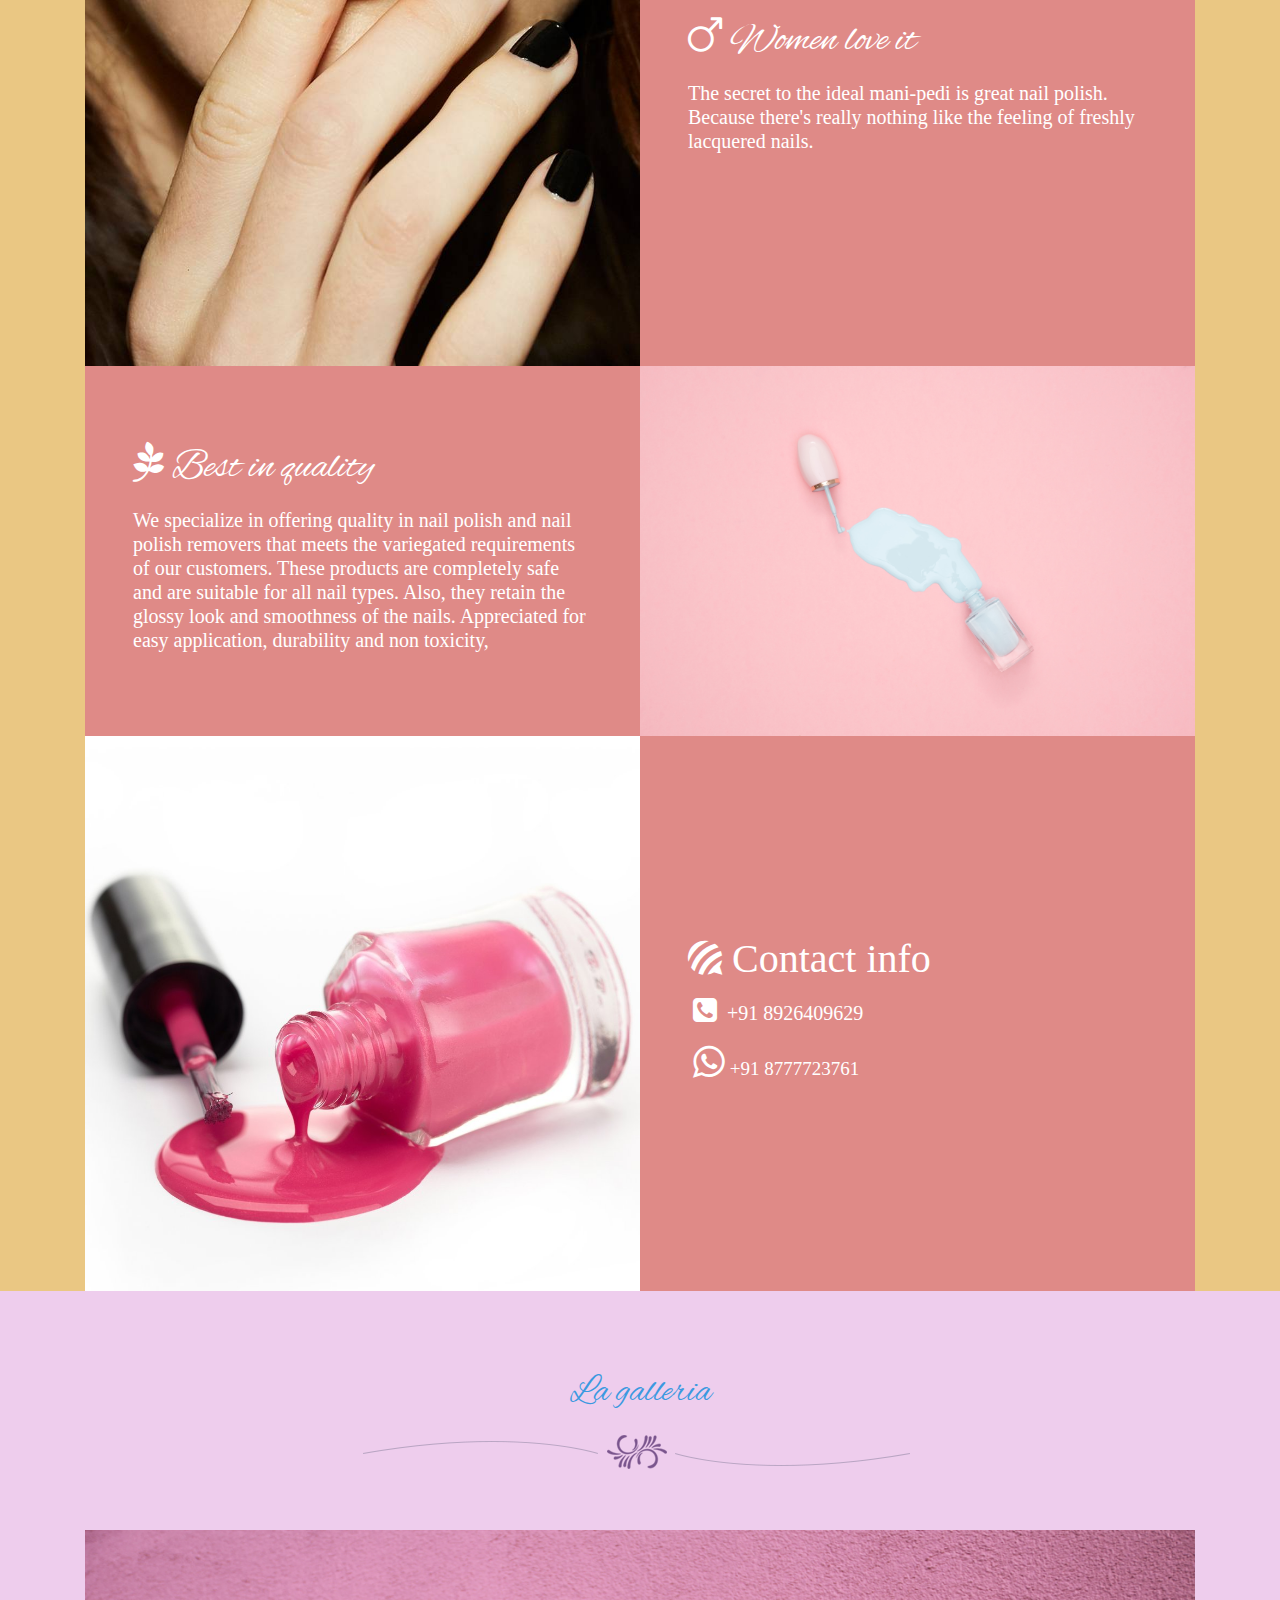
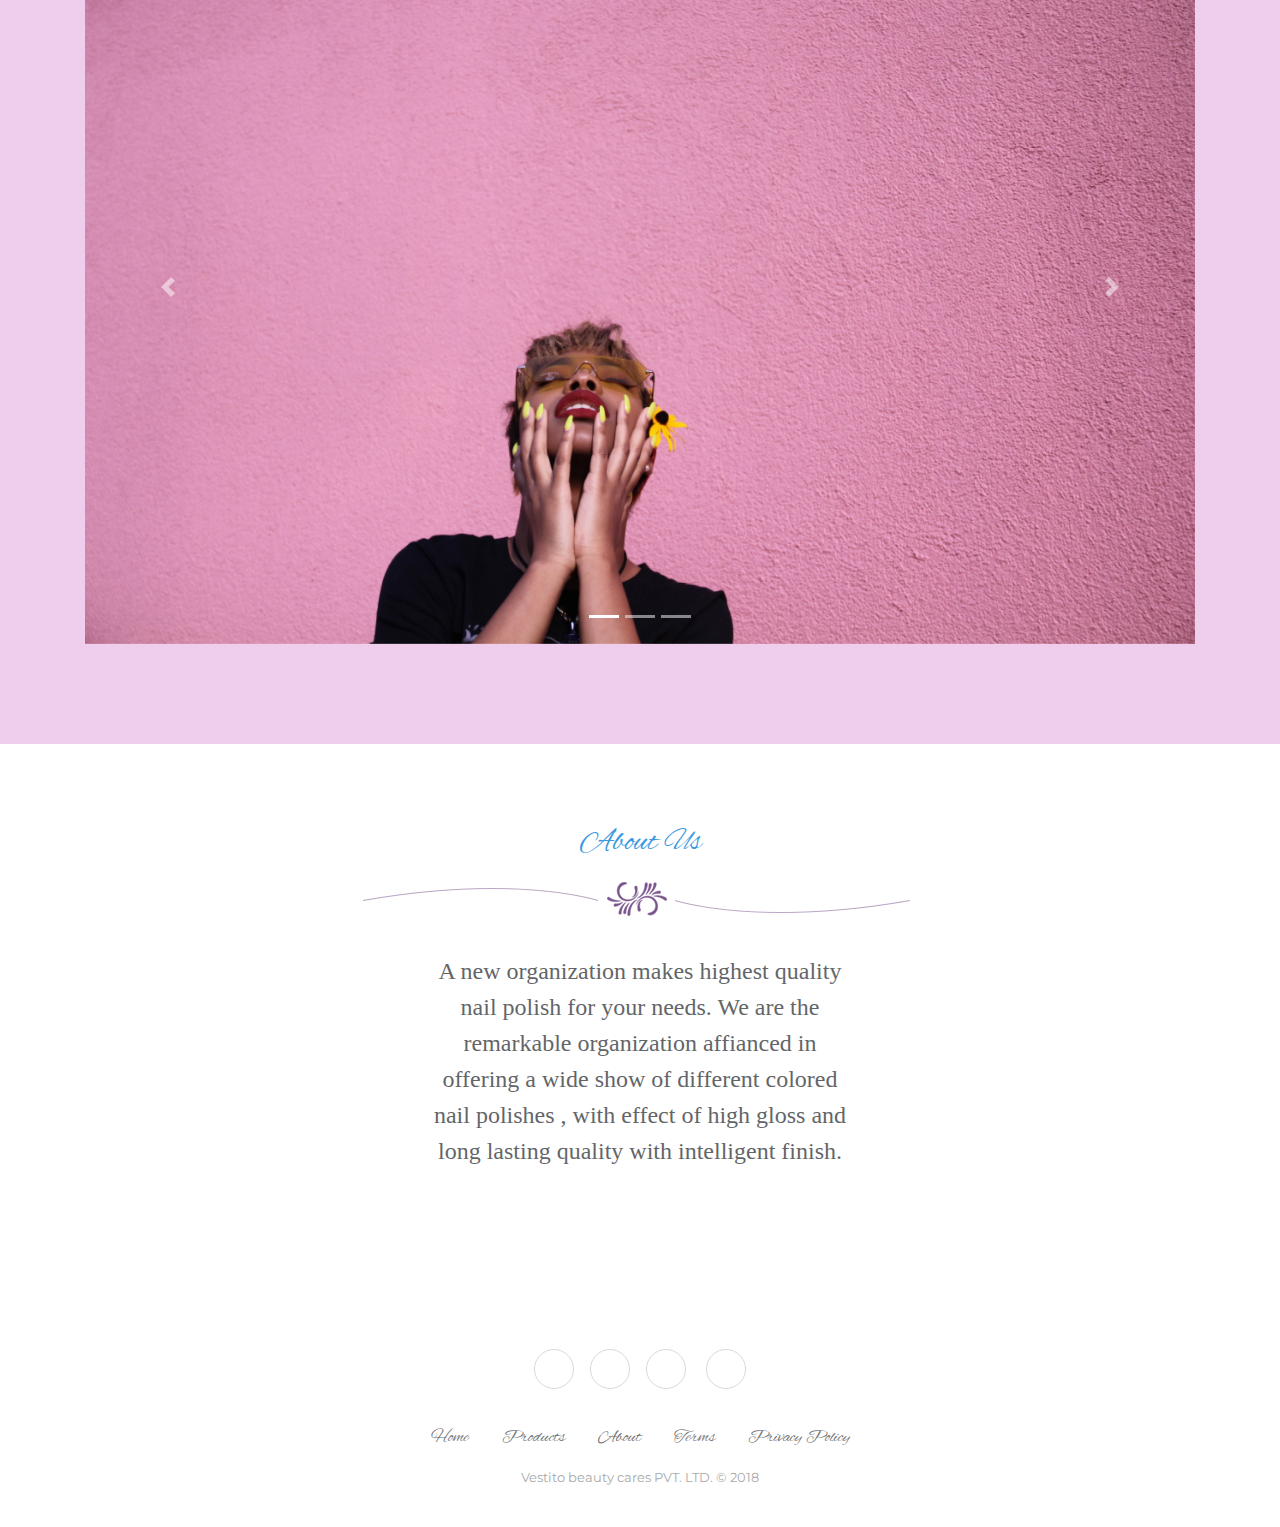
==== commit 3cda838d: "font changed" ====
--- a/index.html
+++ b/index.html
@@ -69,10 +69,10 @@
                         <h1 class="display-5" style="font-family: Calligraffitti, cursive;font-size: 40px;"><i class="fa fa-forumbee"></i>&nbsp;Contact info</h1>
                         <div class="row">
                             <div class="col-12">
-                                <h1 style="font-family: 'Alex Brush', cursive;font-size: 20px;padding: 5px;padding-right: 14px;"><i class="fa fa-phone-square" style="font-size: 28px;"></i>&nbsp; +91 8926409629</h1>
+                                <h1 style="font-family: '', cursive;font-size: 20px;padding: 5px;padding-right: 14px;"><i class="fa fa-phone-square" style="font-size: 28px;"></i>&nbsp; +91 8926409629</h1>
                             </div>
                             <div class="col-12">
-                                <h1 style="font-family: 'Alex Brush', cursive;padding: 5px;font-size: 19px;"><i class="fa fa-whatsapp" style="font-size: 37px;"></i>&nbsp;+91 8777723761</h1>
+                                <h1 style="font-family: '', cursive;padding: 5px;font-size: 19px;"><i class="fa fa-whatsapp" style="font-size: 37px;"></i>&nbsp;+91 8777723761</h1>
                             </div>
                         </div>
                     </div>
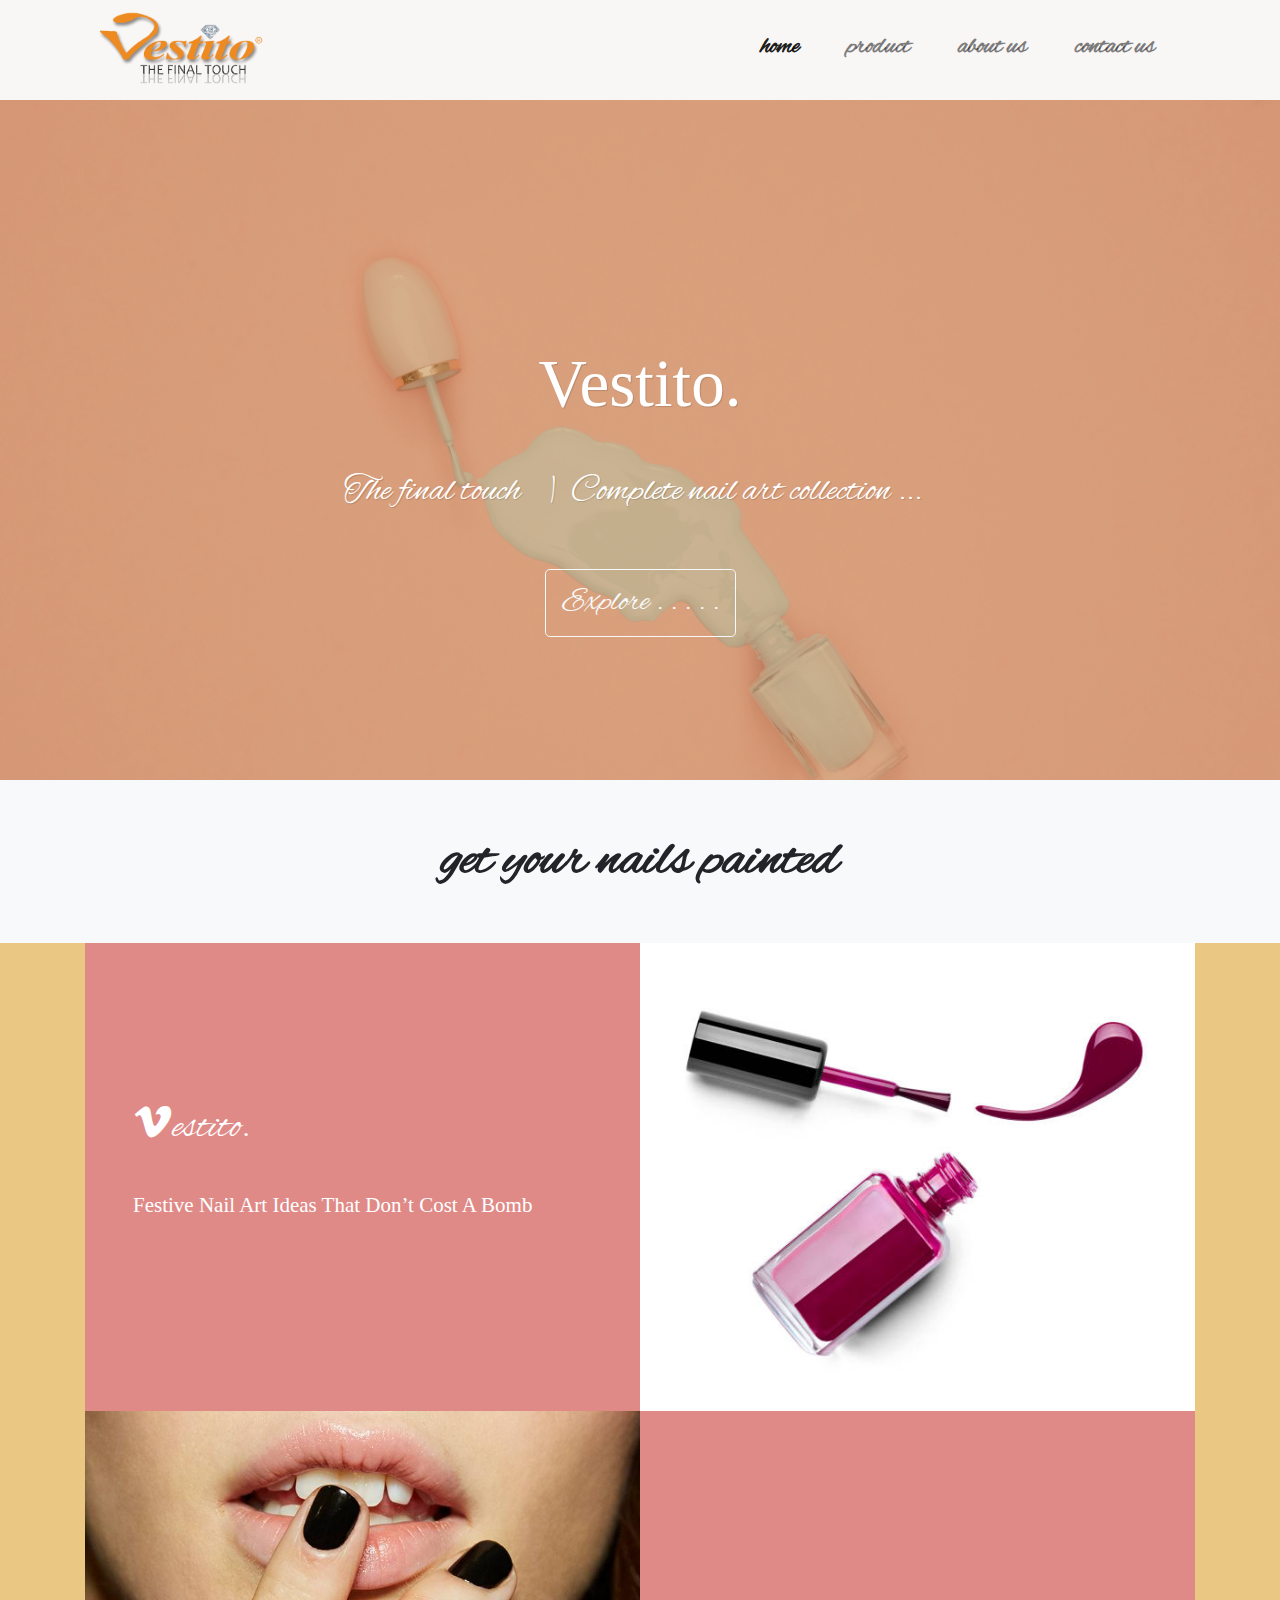
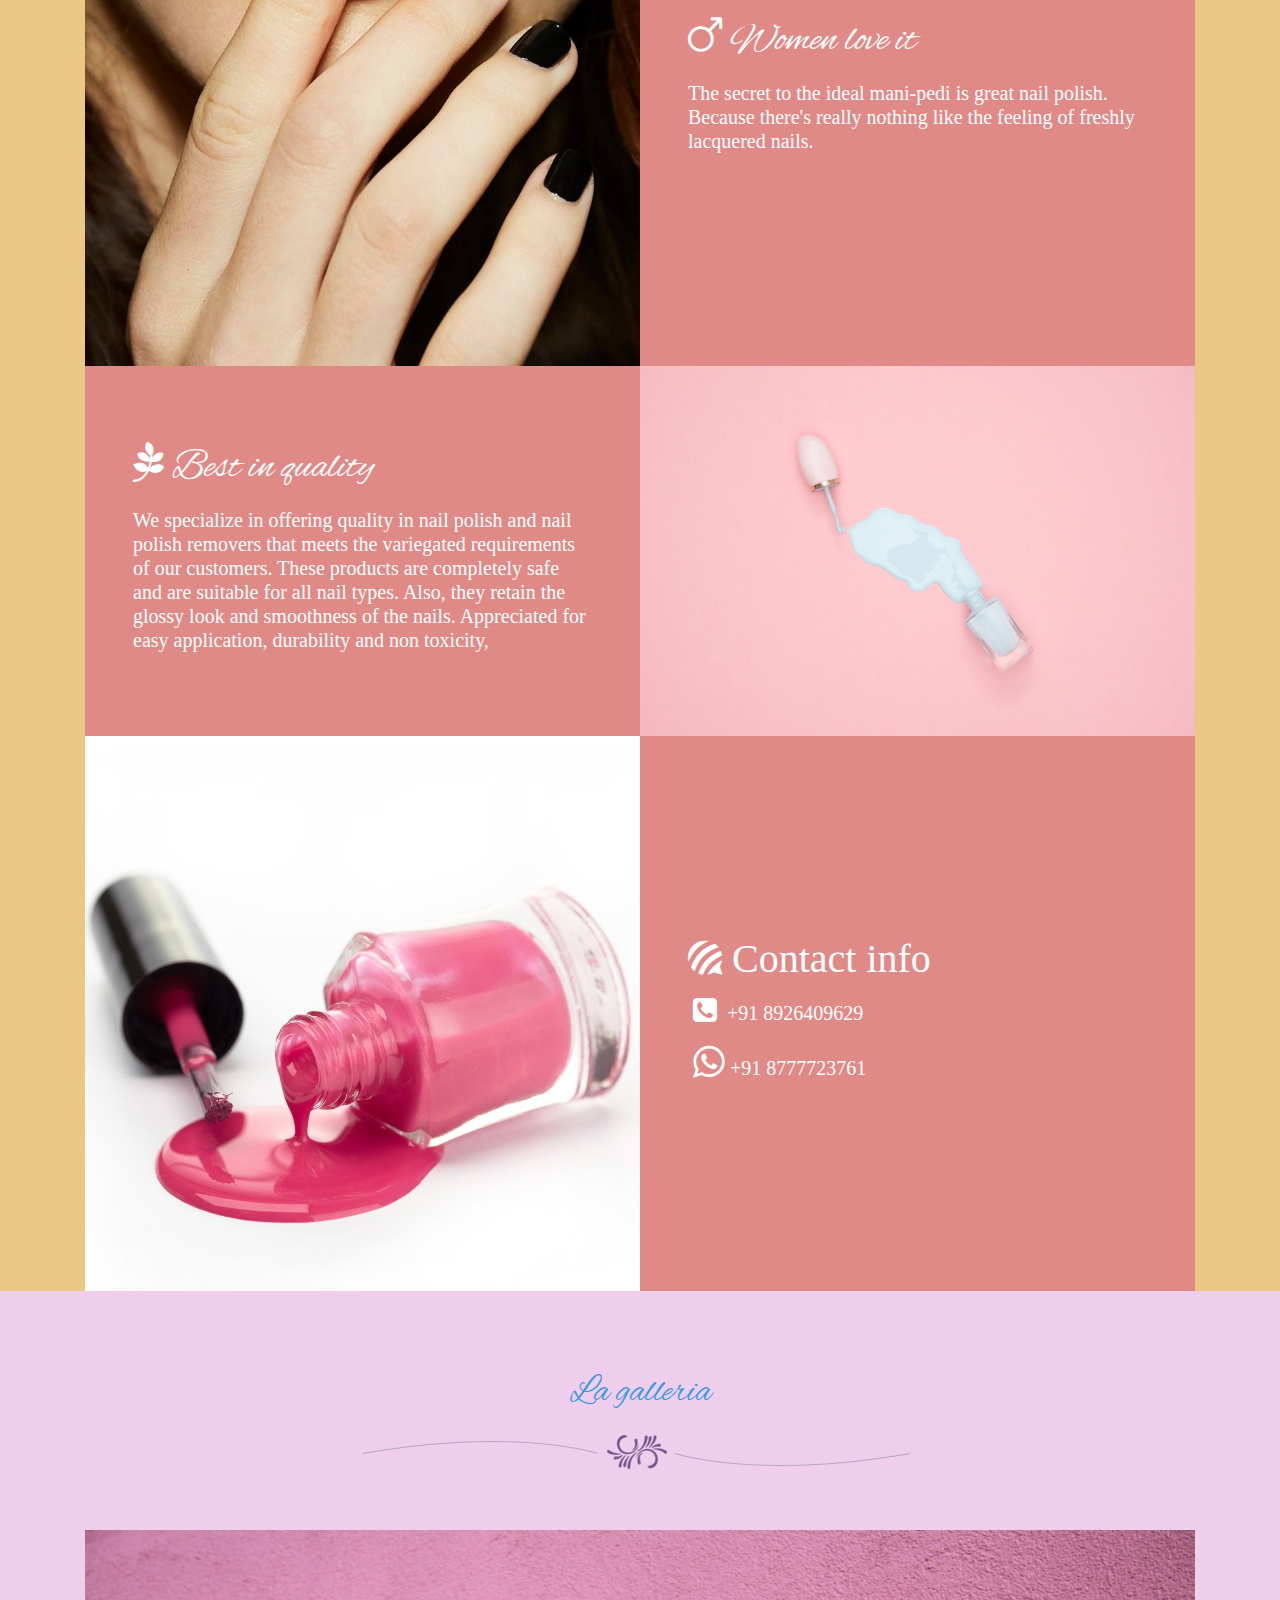
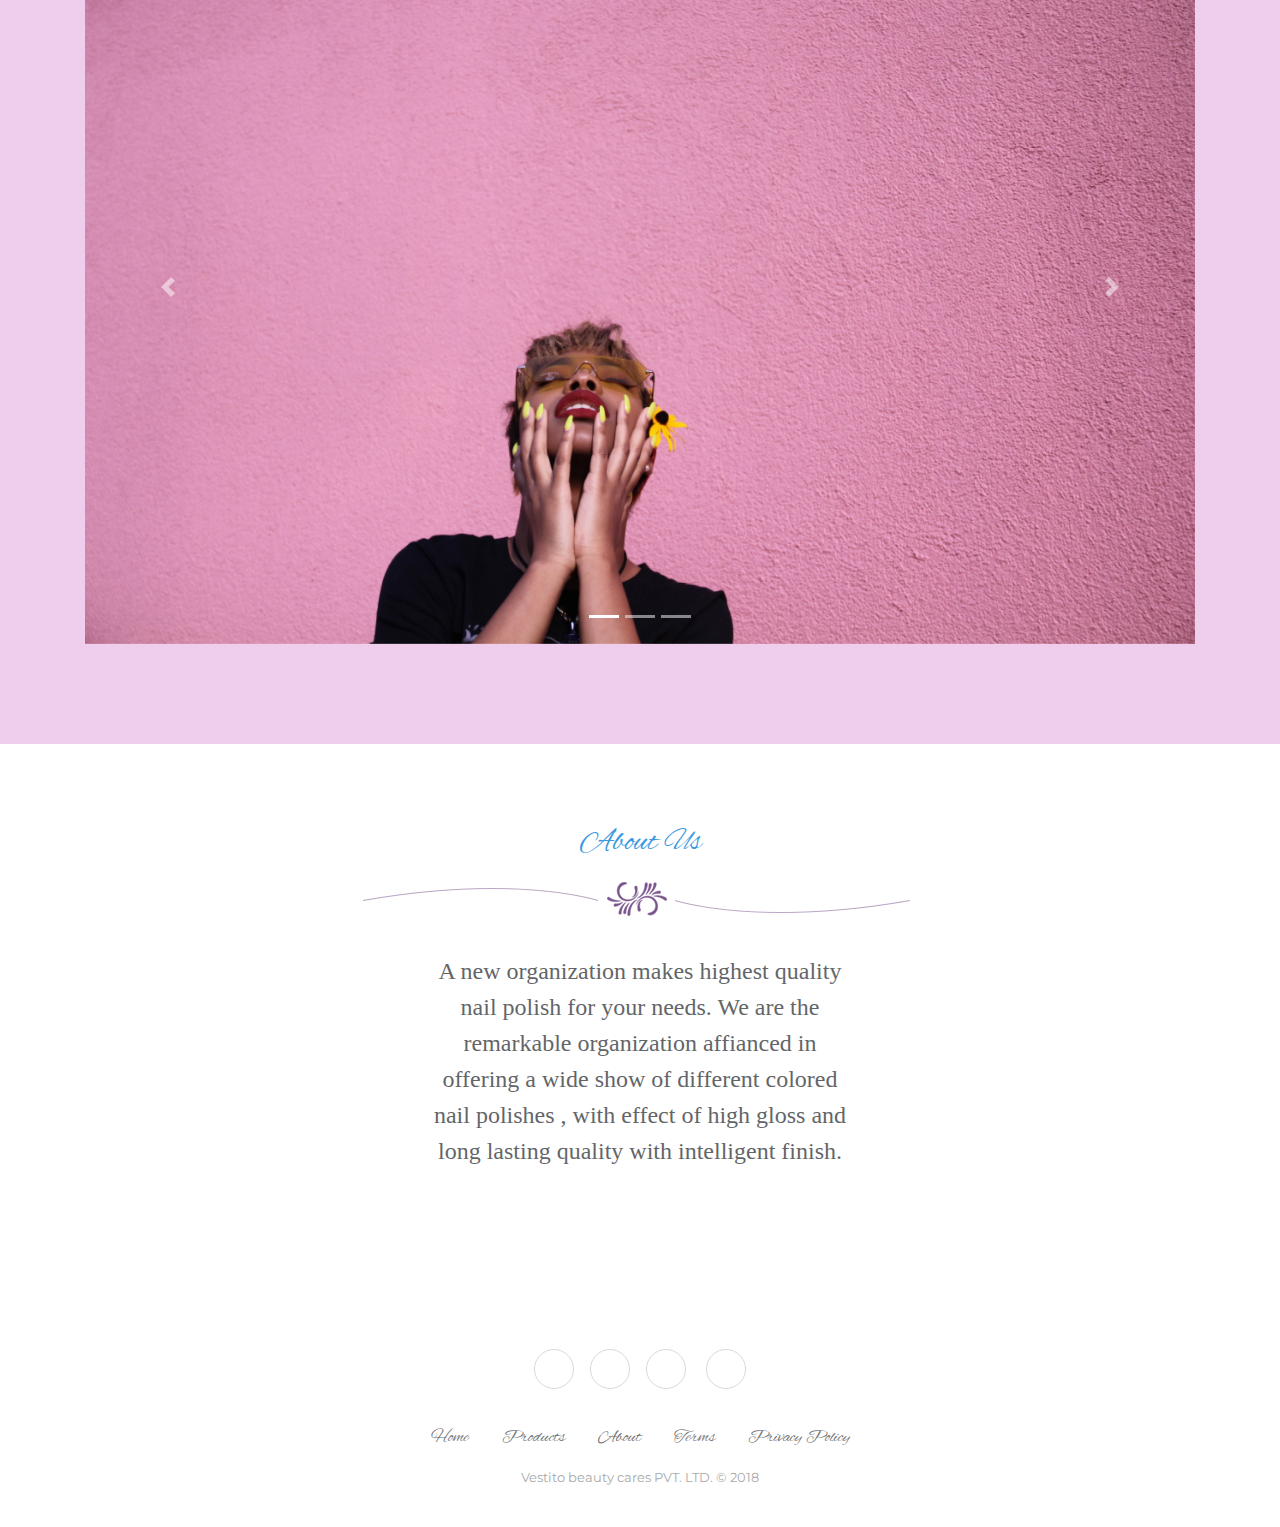
==== commit a92cfa18: "font size" ====
--- a/index.html
+++ b/index.html
@@ -72,7 +72,7 @@
                                 <h1 style="font-family: '', cursive;font-size: 20px;padding: 5px;padding-right: 14px;"><i class="fa fa-phone-square" style="font-size: 28px;"></i>&nbsp; +91 8926409629</h1>
                             </div>
                             <div class="col-12">
-                                <h1 style="font-family: '', cursive;padding: 5px;font-size: 19px;"><i class="fa fa-whatsapp" style="font-size: 37px;"></i>&nbsp;+91 8777723761</h1>
+                                <h1 style="font-family: '', cursive;padding: 5px;font-size: 20px;"><i class="fa fa-whatsapp" style="font-size: 37px;"></i>&nbsp;+91 8777723761</h1>
                             </div>
                         </div>
                     </div>
@@ -114,7 +114,7 @@
     </main>
     <div class="footer-basic">
         <footer>
-            <div class="social"><a href="#" style="color: rgb(221,77,16);"><i class="icon ion-social-instagram"></i></a><a href="#" style="color: rgb(230,195,15);"><i class="icon ion-social-snapchat"></i></a><a href="#" style="color: rgb(35,74,213);"><i class="icon ion-social-twitter"></i></a>
+            <div class="social"><a href="https://www.instagram.com/myvestio/" style="color: rgb(221,77,16);"><i class="icon ion-social-instagram"></i></a><a href="#" style="color: rgb(230,195,15);"><i class="icon ion-social-snapchat"></i></a><a href="#" style="color: rgb(35,74,213);"><i class="icon ion-social-twitter"></i></a>
                 <a
                     href="#" style="color: rgb(12,114,215);"><i class="icon ion-social-facebook"></i></a>
             </div>
